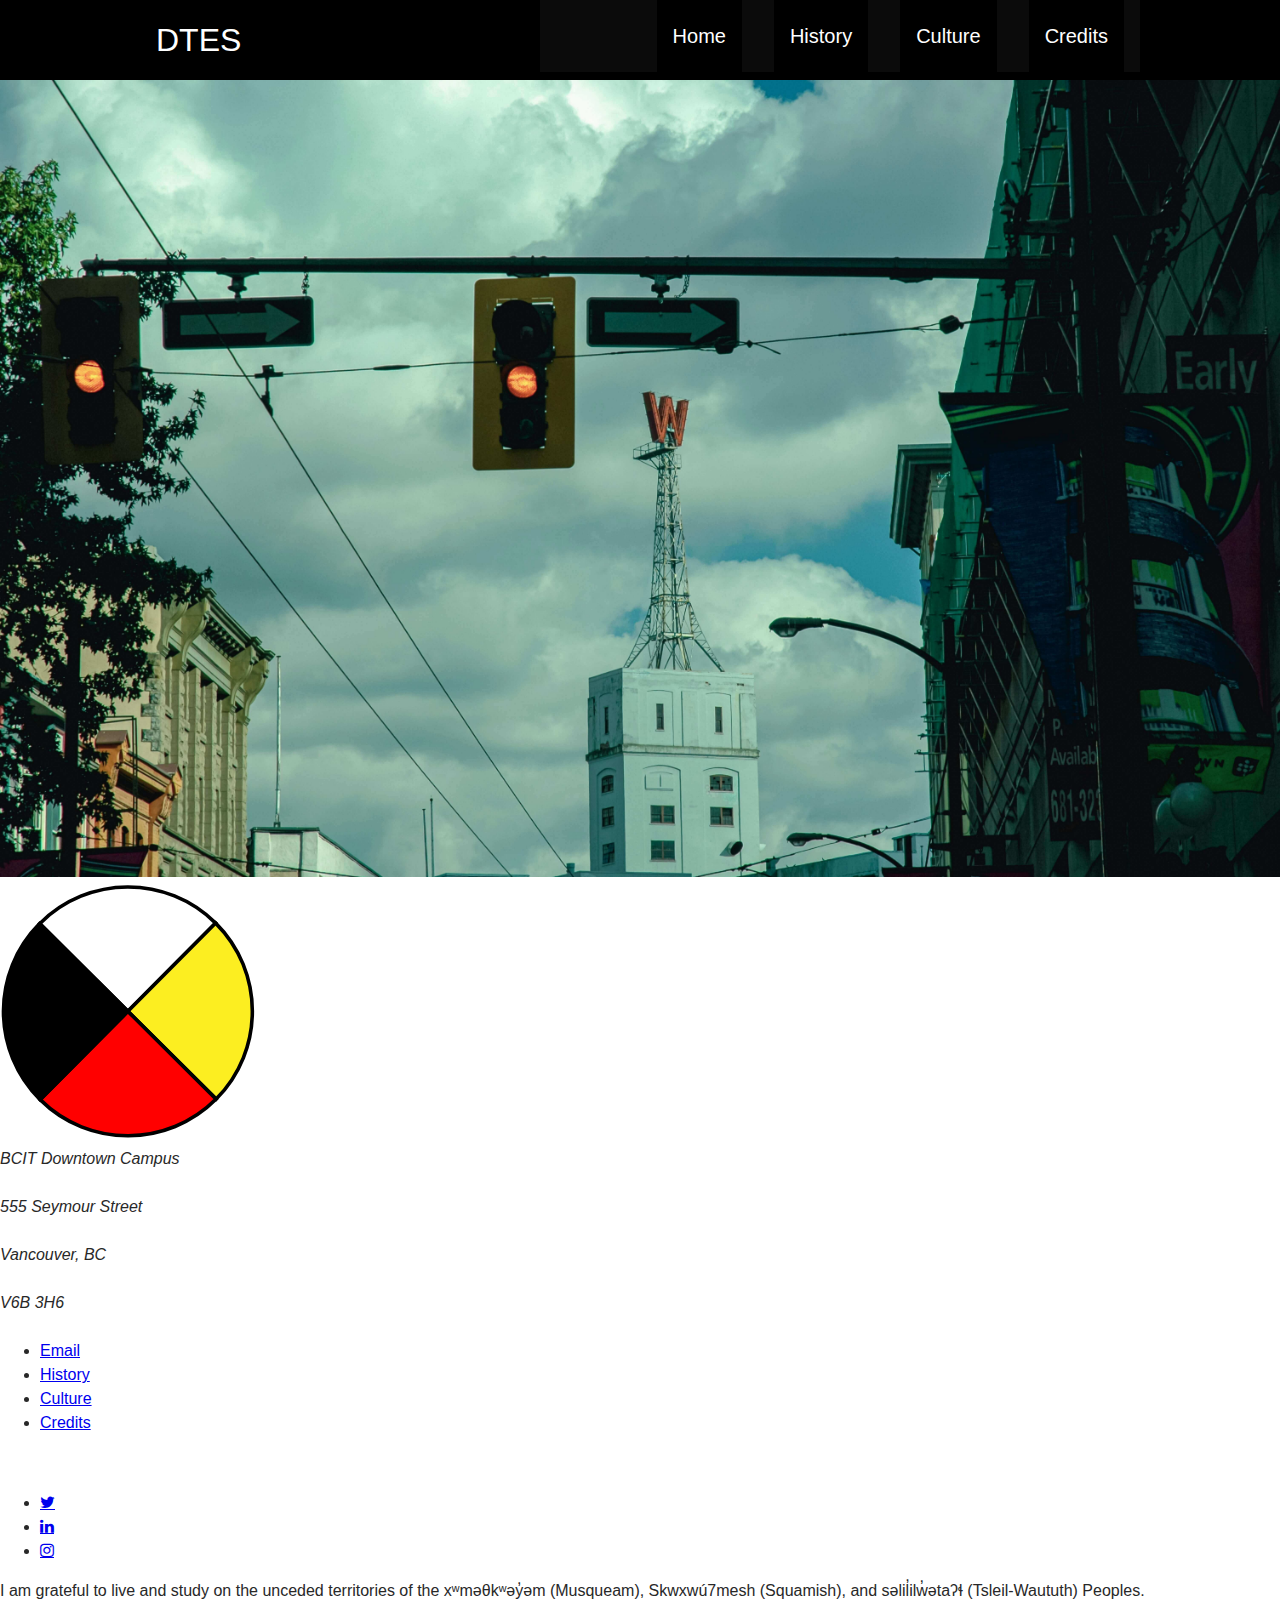
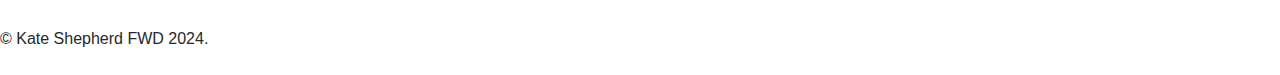
==== credits.html @ 51c50808 "initial commit of country website folder" ====
<!DOCTYPE html>
<!doctype html>
<html lang="en">

<head>
    <meta charset="utf-8">
    <meta name="viewport" content="width=device-width,initial-scale=1">
    <title>Country Website</title>
    <link rel="apple-touch-icon" sizes="180x180" href="favicon/apple-touch-icon.png">
    <link rel="icon" type="image/png" sizes="32x32" href="favicon/favicon-32x32.png">
    <link rel="icon" type="image/png" sizes="16x16" href="favicon/favicon-16x16.png">
    <link rel="manifest" href="favicon/site.webmanifest">
    <link rel="mask-icon" href="favicon/safari-pinned-tab.svg" color="#5bbad5">
    <meta name="msapplication-TileColor" content="#da532c">
    <meta name="theme-color" content="#ffffff">
    <link rel="stylesheet" href="styles/normalize-fwd.css">
    <link rel="stylesheet" href="styles/style.css">
    <link rel="stylesheet" href="https://cdnjs.cloudflare.com/ajax/libs/font-awesome/4.7.0/css/font-awesome.min.css">
    <script src="scripts/scripts.js" defer></script>
    <script src="scripts/menu-toggle.js" defer></script>
</head>

<body>

    <div class="site-wrapper">

        <header class="site-header">

                <a href="index.html" class="site-name">DTES</a>

                <nav class="site-navigation" id="site-navigation">

                    <button class="menu-toggle" aria-controls="header-menu" aria-expanded="false" aria-label="Menu Toggle">
                        <svg xmlns="http://www.w3.org/2000/svg" width="36" height="36" viewBox="0 0 24 24">
                            <title>Menu Icon</title>
                            <path d="M24 6h-24v-4h24v4zm0 4h-24v4h24v-4zm0 8h-24v4h24v-4z">
                            </path>
                        </svg>
                    </button>
    

                    <ul class="nav-menu" id="nav-menu">
                        <li><a href="index.html">Home</a></li>
                        <li><a href="history.html">History</a></li>
                        <li><a href="culture.html">Culture</a></li>
                        <li><a href="credits.html">Credits</a></li>
                    </ul>

                </nav>
           
        </header>
        <main class="site-main">

            <section class="banner-image">

               <img src="./images/rohit-tandon-bv-vGNhWLKc-unsplash.jpg" alt="IImage of Vancovuer skyline">
               
            </section>
       
            <img src="images/medicine-wheel-favicon.svg" class="page-end" alt="Medicine wheel illustration">  
            
    </main>
    
    <footer class="site-footer">
        <address>
            <p>BCIT Downtown Campus</p>
            <p>555 Seymour Street</p>
            <p>Vancouver, BC</p>
            <p>V6B 3H6</p>
        </address>

        <ul class="footer-links">
            <li><a href="mailto:kshepherd14@my.bcit.ca">Email</a></li>
            <li><a href="history.html">History</a></li>
            <li><a href="culture.html">Culture</a></li>
            <li><a href="credits.html">Credits</a></li>
        </ul><br>
        <div>
            <ul>
                <li><a href="#" class="fa fa-twitter"></a></li>
                <li><a href="#" class="fa fa-linkedin"></a></li>
                <li><a href="#" class="fa fa-instagram"></a></li>
            </ul>
        </div>
            <p> I am grateful to live and study on the unceded territories of the xʷməθkʷəy̓əm (Musqueam), Skwxwú7mesh (Squamish), and səlil̓ilw̓ətaʔɬ (Tsleil-Waututh) Peoples.</p>

        <p>&copy; Kate Shepherd FWD 2024.</p>
        
    </footer>
</body>

</html>
---- styles/style.css ----
/*--------------------------------------------------------------
>>> TABLE OF CONTENTS:
----------------------------------------------------------------
# Generic (CALLED IN NORMALIZE.CSS)
    - Normalize
    - Box sizing
    - Media width
    - Screen Reader Text
# Base
    - Typography
    - Elements
    - Links
# Components
    - Header
    - Main
# Dark Mode
--------------------------------------------------------------*/

/*--------------------------------------------------------------
# Base
--------------------------------------------------------------*/

/* Typography
--------------------------------------------- */
html {
    scroll-behavior: smooth;    
}
/* 
@media (prefers-reduced-motion) {
    html {
        scroll-behavior: auto;
    }  ACCESSIBILTY
 } */


body {
    font-family: Arial, "Helvetica Neue", Helvetica, sans-serif;
    font-size: 1rem;
    font-weight: 400;
    line-height: 1.5;
    color: #282828;
}

h1, h2, h3, h4, h5, h6 {
    font-family:'amaranth';
    margin: .5em 0;
}

h1 {
    font-size: 2.5rem;
}

h2 {
    font-size: 1.75rem;
}

p {
    margin: 0 0 1.5em;
}

/* Elements
--------------------------------------------- */


/* Links
--------------------------------------------- */
.resources a {
    text-decoration: none;
}
/*--------------------------------------------------------------
# Components
--------------------------------------------------------------*/


/* Header
--------------------------------------------- */
header {
	text-align: center;
}

nav ul {
	padding: 3rem;
}

nav li {
	display: block;
	margin: 0 1rem;
    background-color: #000000;
    
}

nav a {
	text-decoration: none;
    color: white;
}

.site-header {
    background-color: #000000;
}

a.site-name {
    font-family: Arial, Helvetica, sans-serif;
    font-size: 2rem;
    color: #ffffff;
    text-decoration: none;
    display: inline-block;
    padding: 1rem;
}

.site-navigation {
    position: relative;
}

.site-navigation ul {
    list-style: none;
    padding: 0;
    margin: 0;
    text-align: center;
    background-color: #0b0b0b;
    display: none;
    position: absolute;
    top: 0;
    left: 0;
    right: 0;
    z-index: 1;
}

/* menu toggle not working */
.site-navigation.toggled ul {
    display: block;
}

.site-navigation a {
    display: block;
    padding: 1rem;
    font-family: Arial, Helvetica, sans-serif;
    font-size: 1.25rem;
    text-decoration: none;
    color: #ffffff;
}

.menu-toggle {
    display: block;
    background-color: transparent;
    border: 0;
    padding: 1rem;
    position: absolute;
    top: -4.5rem;
    right: 1rem;
    z-index: 2;
}

.menu-toggle svg path {
    fill: white;
}

@media screen and (min-width: 68em) {

    .menu-toggle {
        display: none;
    }

    .site-header {
        display: grid;
        grid-template-columns: 1fr minmax(auto, 25rem) minmax(auto, 37.5rem) 1fr;
    }

.site-logo {
    grid-column: 1/2;
    text-align: left;
}


    .site-name {
        grid-column: 2 / 3;
        text-align: left;
    }

    .site-navigation ul,
    .site-navigation.toggled ul {
        display: flex;
        justify-content: flex-end;
        position: relative;
    }

    .site-navigation a {
        line-height: 4.5rem;
        padding: 0 1rem;
    }
}


/* Main
--------------------------------------------- */

.banner {
    position: relative;
}

/* do i need to resize image? */
.banner img {
    display: block;
    width: 100%;
    height: 100vh;
    object-fit: cover;
    object-position: top center;
}

img.page-end {
    width: 20%;
    height: auto;
    /* margin: 0 auto; */
}
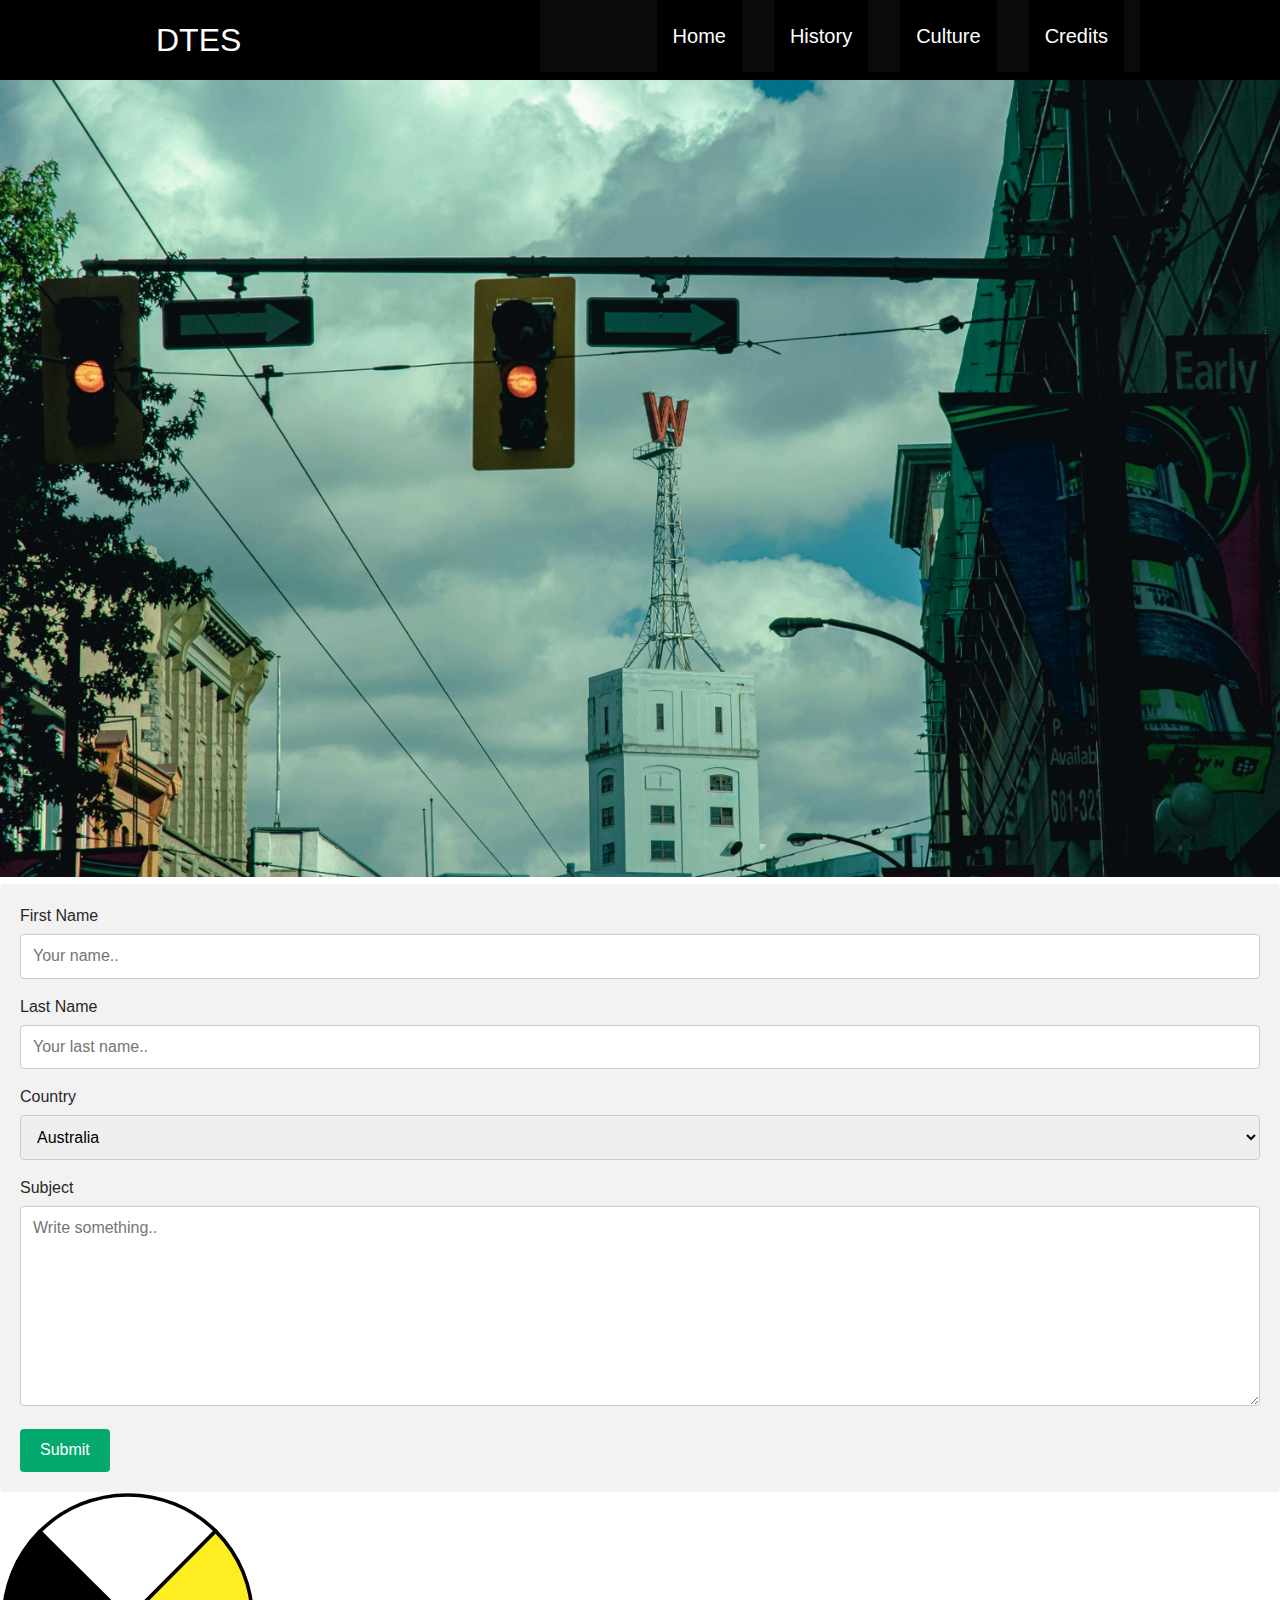
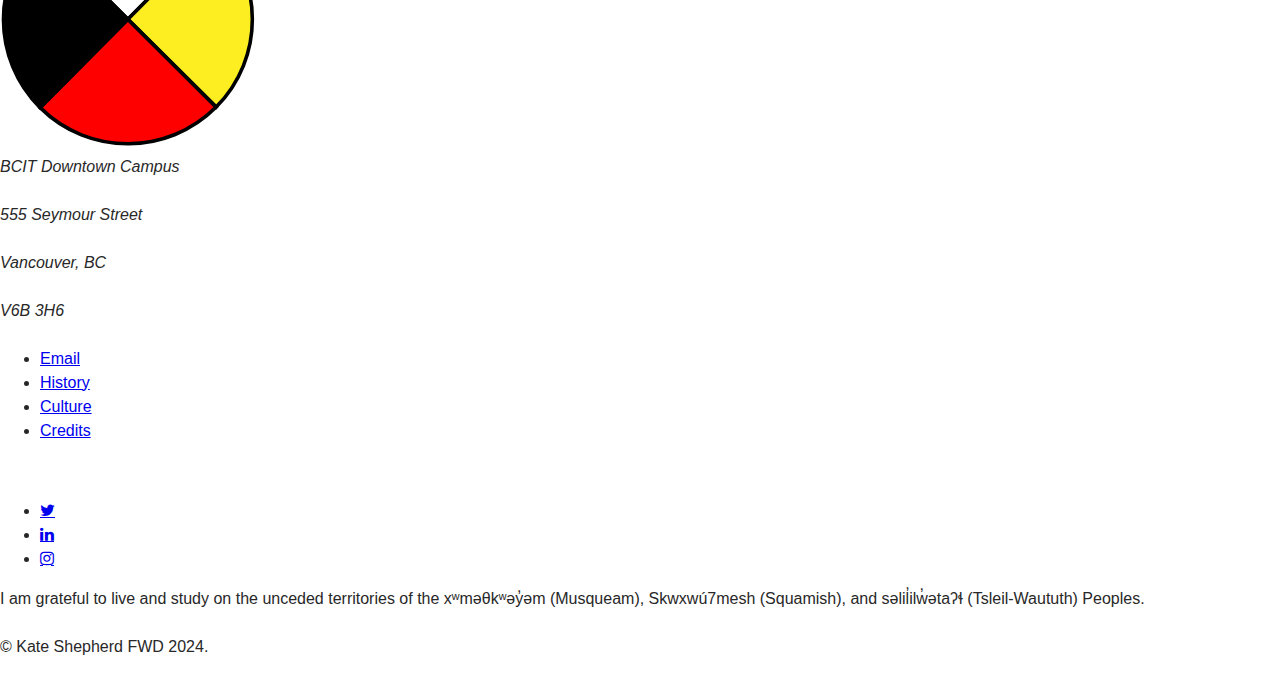
==== commit df25c5cc: "added contact form to file" ====
--- a/credits.html
+++ b/credits.html
@@ -56,6 +56,30 @@
                <img src="./images/rohit-tandon-bv-vGNhWLKc-unsplash.jpg" alt="IImage of Vancovuer skyline">
                
             </section>
+
+            <div class="container">
+                <form action="action_page.php">
+              
+                  <label for="fname">First Name</label>
+                  <input type="text" id="fname" name="firstname" placeholder="Your name..">
+              
+                  <label for="lname">Last Name</label>
+                  <input type="text" id="lname" name="lastname" placeholder="Your last name..">
+              
+                  <label for="country">Country</label>
+                  <select id="country" name="country">
+                    <option value="australia">Australia</option>
+                    <option value="canada">Canada</option>
+                    <option value="usa">USA</option>
+                  </select>
+              
+                  <label for="subject">Subject</label>
+                  <textarea id="subject" name="subject" placeholder="Write something.." style="height:200px"></textarea>
+              
+                  <input type="submit" value="Submit">
+              
+                </form>
+              </div>
        
             <img src="images/medicine-wheel-favicon.svg" class="page-end" alt="Medicine wheel illustration">  
             
--- a/styles/style.css
+++ b/styles/style.css
@@ -210,4 +210,43 @@
     width: 20%;
     height: auto;
     /* margin: 0 auto; */
-}+}
+
+
+
+
+
+/* CREDITS */
+/* Style inputs with type="text", select elements and textareas */
+input[type=text], select, textarea {
+    width: 100%; /* Full width */
+    padding: 12px; /* Some padding */ 
+    border: 1px solid #ccc; /* Gray border */
+    border-radius: 4px; /* Rounded borders */
+    box-sizing: border-box; /* Make sure that padding and width stays in place */
+    margin-top: 6px; /* Add a top margin */
+    margin-bottom: 16px; /* Bottom margin */
+    resize: vertical /* Allow the user to vertically resize the textarea (not horizontally) */
+  }
+  
+  /* Style the submit button with a specific background color etc */
+  input[type=submit] {
+    background-color: #04AA6D;
+    color: white;
+    padding: 12px 20px;
+    border: none;
+    border-radius: 4px;
+    cursor: pointer;
+  }
+  
+  /* When moving the mouse over the submit button, add a darker green color */
+  input[type=submit]:hover {
+    background-color: #45a049;
+  }
+  
+  /* Add a background color and some padding around the form */
+  .container {
+    border-radius: 5px;
+    background-color: #f2f2f2;
+    padding: 20px;
+  }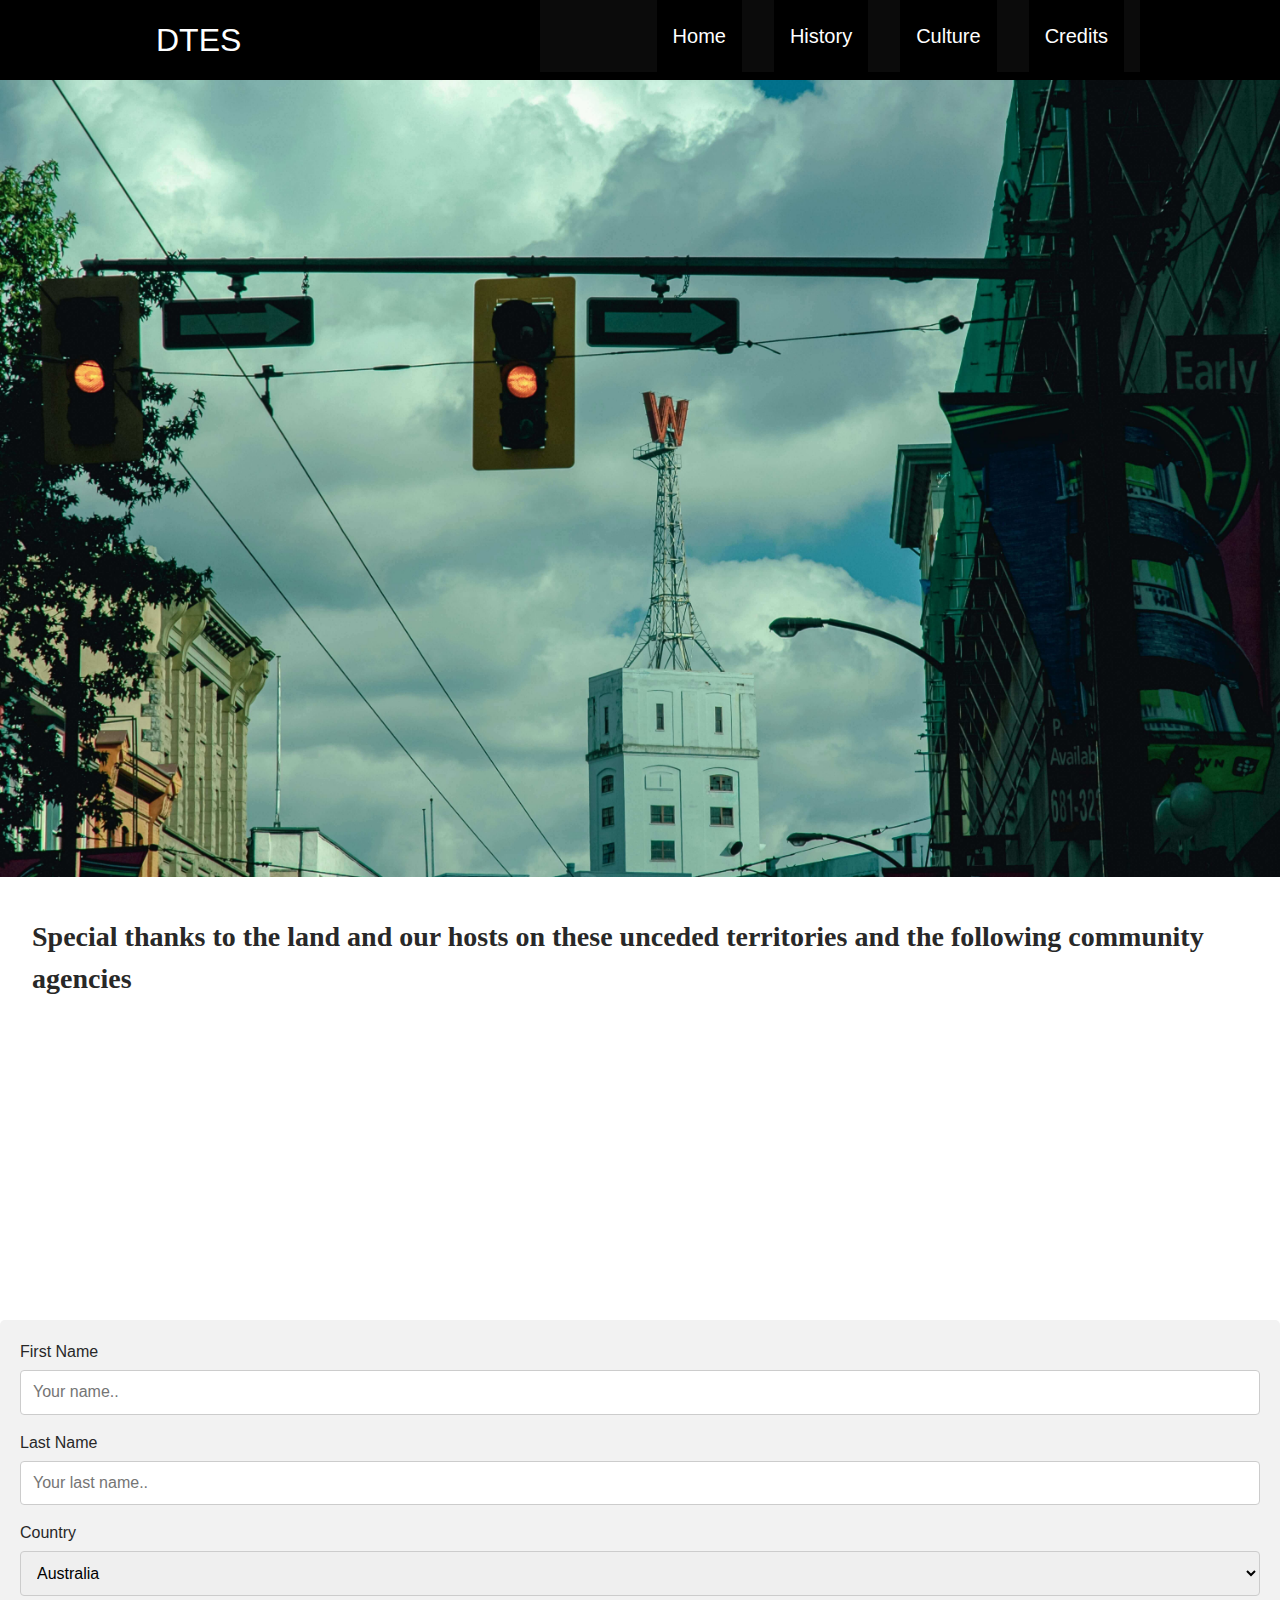
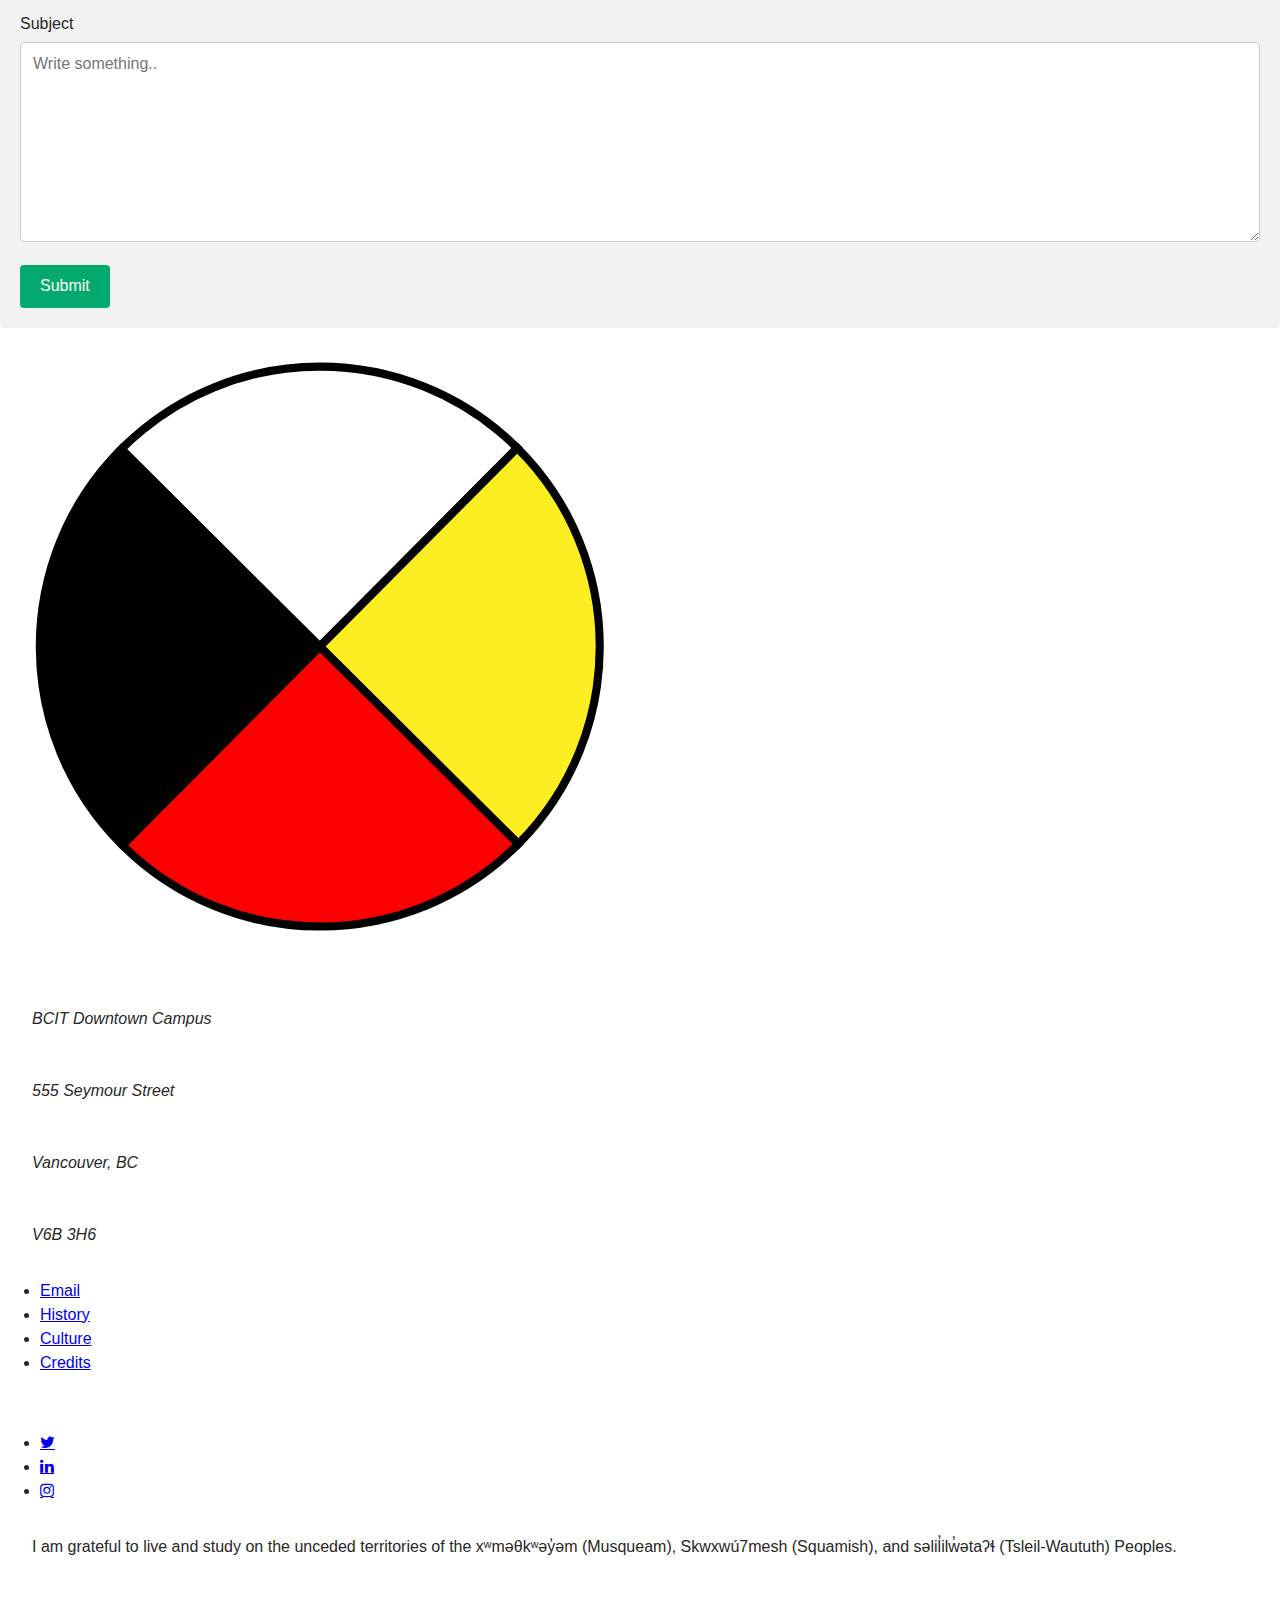
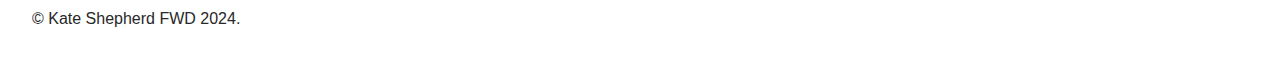
==== commit 852092c6: "added more style inputs to table" ====
--- a/credits.html
+++ b/credits.html
@@ -57,6 +57,16 @@
                
             </section>
 
+            <section>
+                <h2>Special thanks to the land and our hosts on these unceded territories and the following community agencies</h2>
+                <p></p>
+                <p></p>
+                <p></p>
+                <p></p>
+                <p></p>
+                <p></p>
+            </section>
+
             <div class="container">
                 <form action="action_page.php">
               
--- a/styles/style.css
+++ b/styles/style.css
@@ -25,11 +25,11 @@
 html {
     scroll-behavior: smooth;    
 }
-/* 
-@media (prefers-reduced-motion) {
+
+/* @media (prefers-reduced-motion) {
     html {
         scroll-behavior: auto;
-    }  ACCESSIBILTY
+    } 
  } */
 
 
@@ -43,7 +43,8 @@
 
 h1, h2, h3, h4, h5, h6 {
     font-family:'amaranth';
-    margin: .5em 0;
+    margin: 1rem;
+    padding: 1rem;
 }
 
 h1 {
@@ -55,7 +56,8 @@
 }
 
 p {
-    margin: 0 0 1.5em;
+    margin: 1rem;
+    padding: 1rem;
 }
 
 /* Elements
@@ -207,16 +209,46 @@
 }
 
 img.page-end {
-    width: 20%;
+    width: 50%;
     height: auto;
-    /* margin: 0 auto; */
-}
-
-
-
-
+    margin: 0 auto;
+    padding: 2rem;
+}
+
+table {
+    margin: 0 auto;
+    padding: 1rem;
+    font-family: arial, sans-serif;
+    border-collapse: collapse;
+    width: 80%;
+}
+
+th {
+    padding: 1rem;
+    border: #282828 solid 1px;
+}
+
+tr :first-child {
+    font-weight: bold;
+}
+
+tr {
+    text-align: left;
+}
+
+td, tr {
+    border: #282828 solid 1px;
+    padding: .5rem;
+}
+
+cite {
+    margin: 1rem;
+    padding: 2rem;
+    text-align: left;
+}
 
 /* CREDITS */
+
 /* Style inputs with type="text", select elements and textareas */
 input[type=text], select, textarea {
     width: 100%; /* Full width */
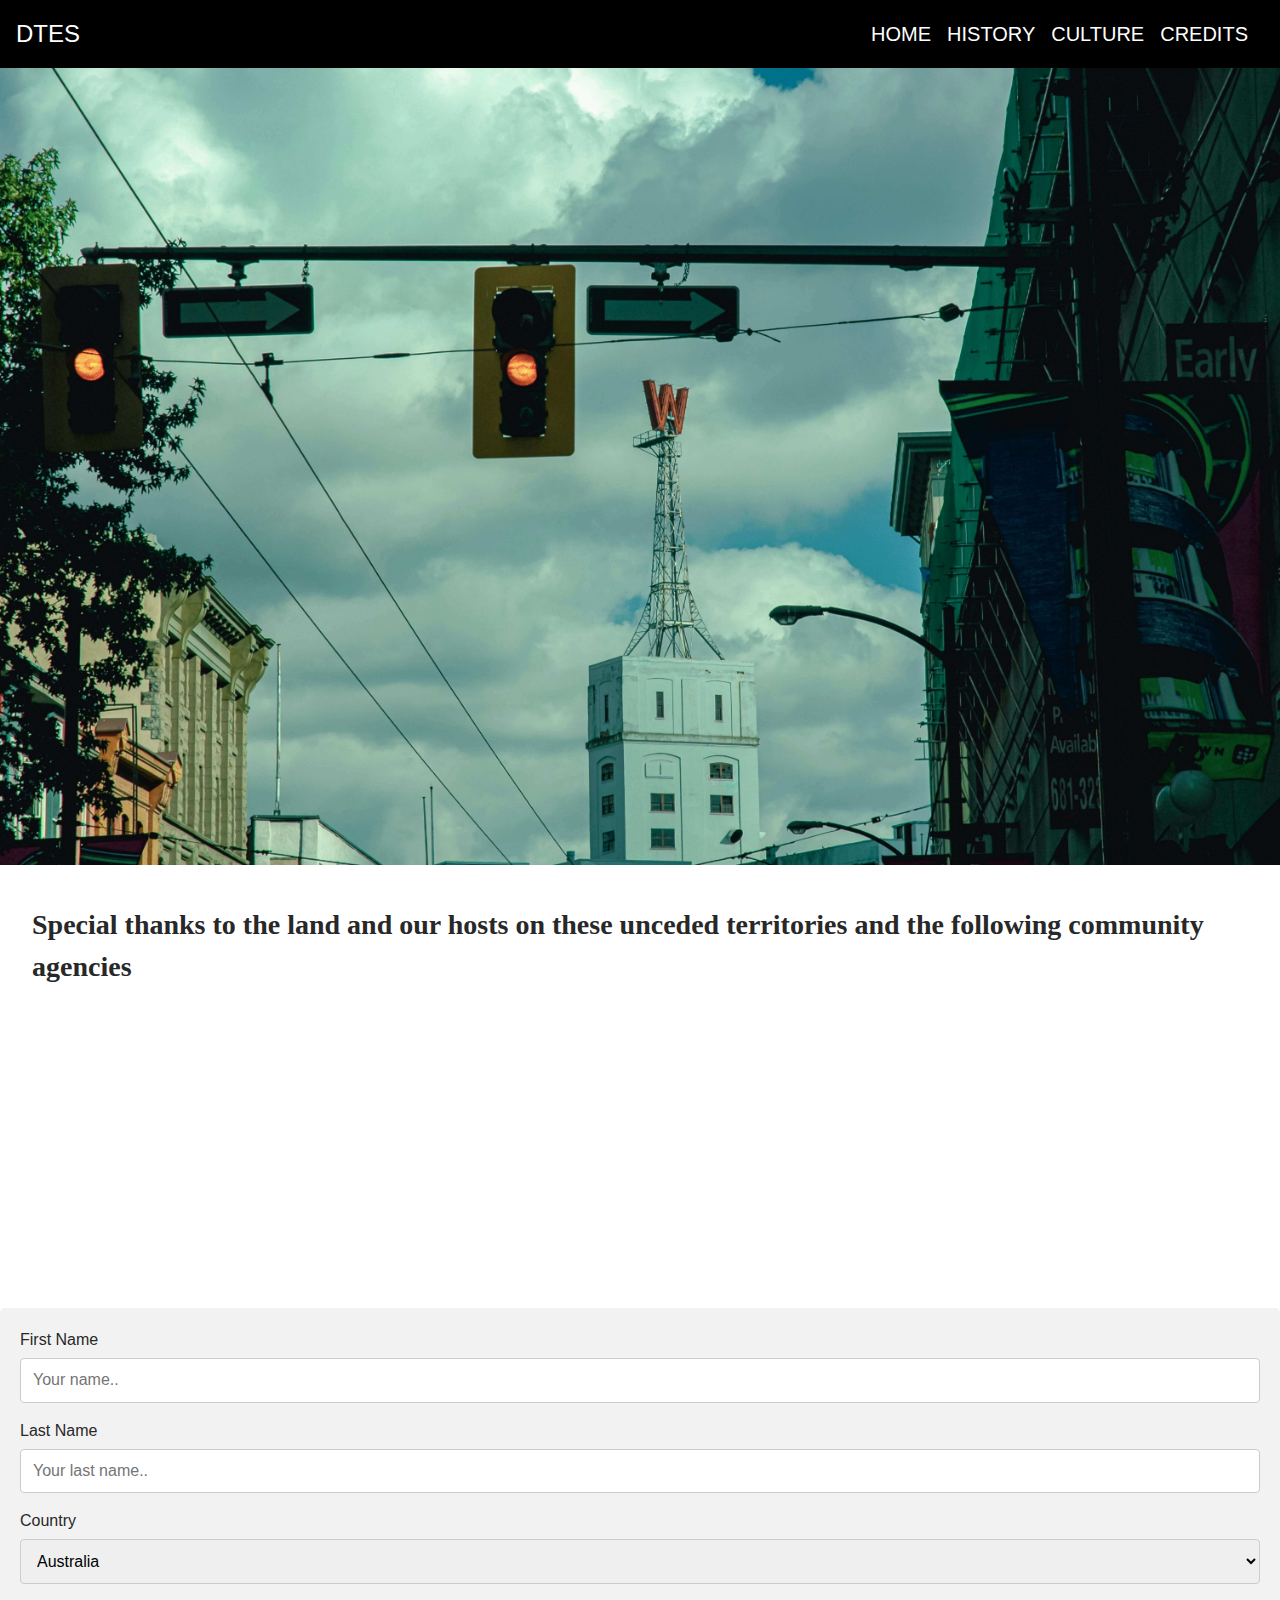
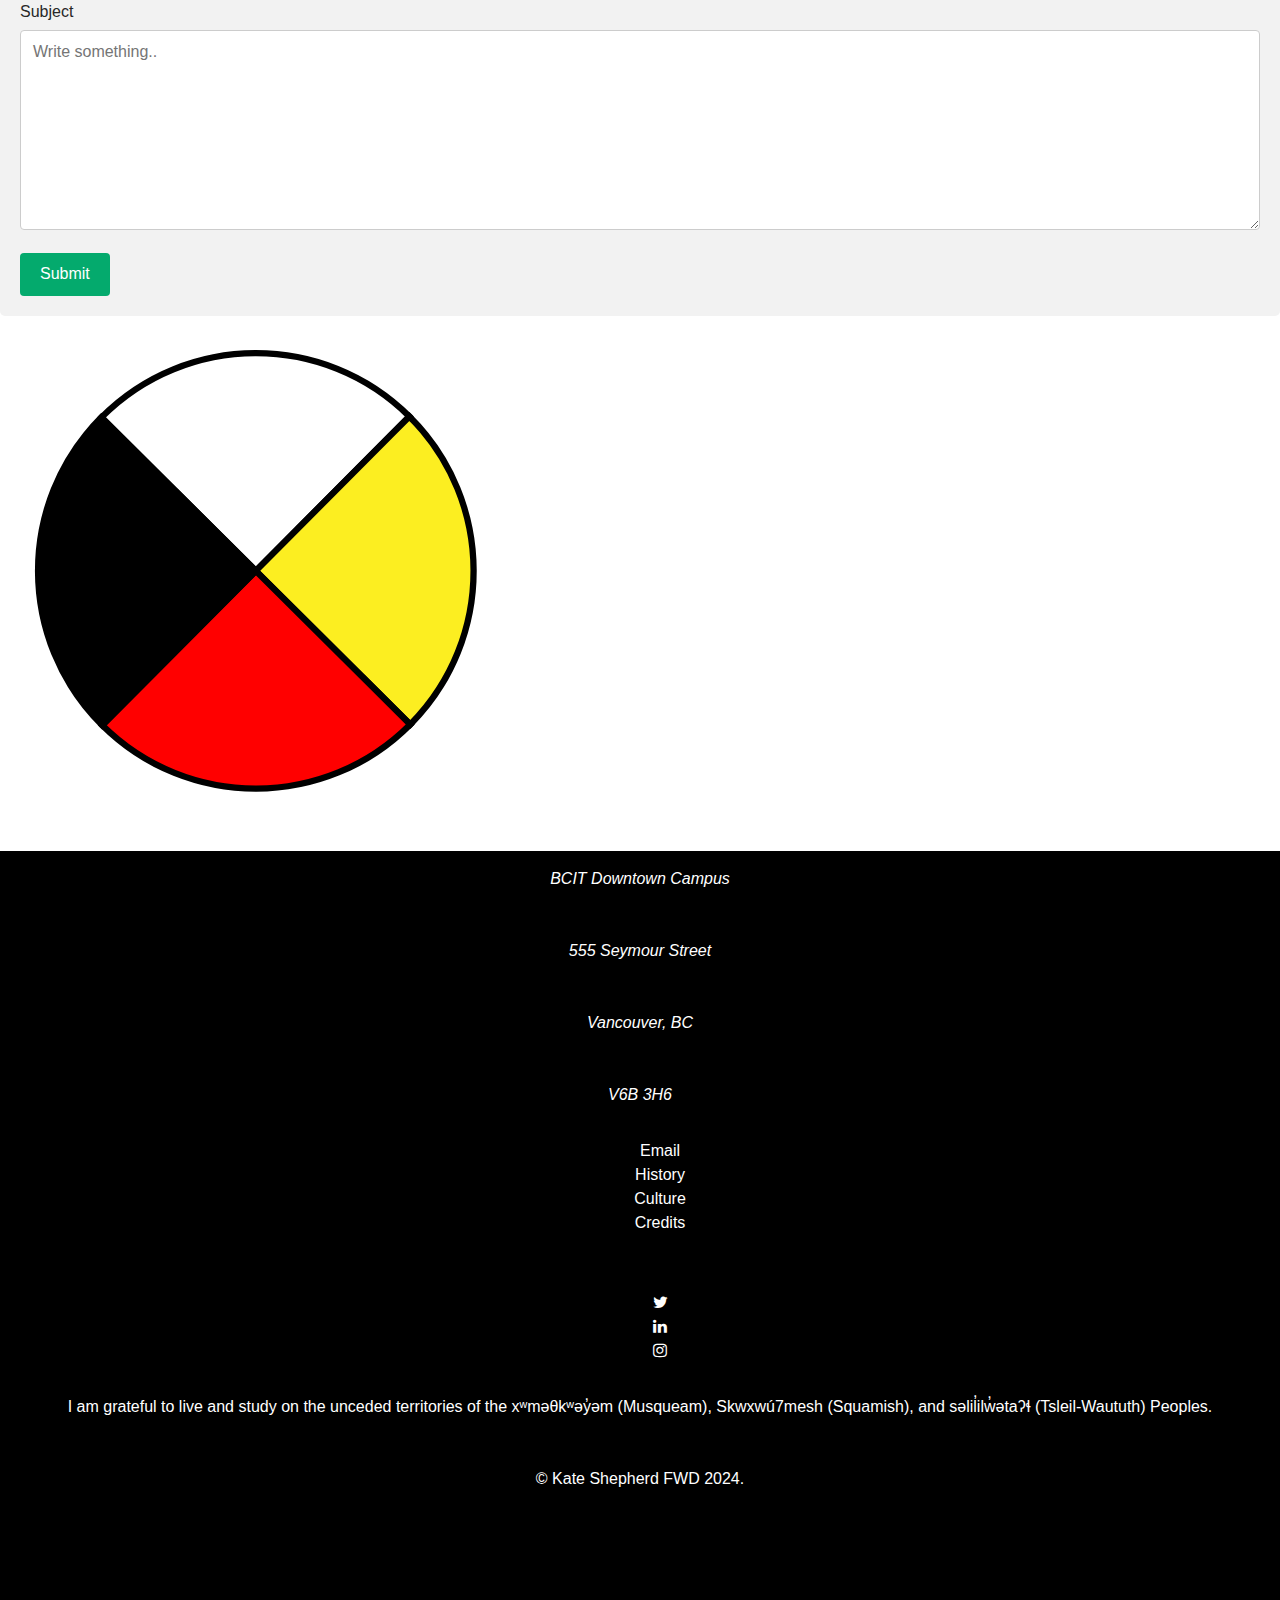
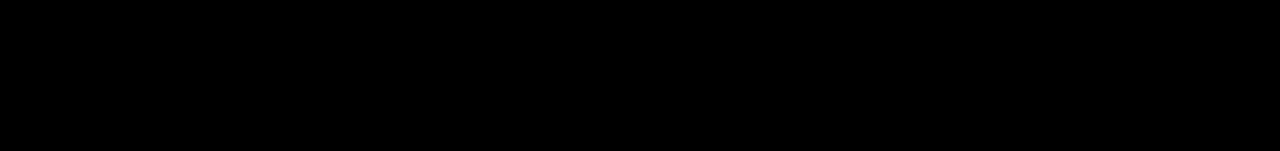
==== commit 4fc8d3be: "made changes to footer styles" ====
--- a/credits.html
+++ b/credits.html
@@ -110,7 +110,7 @@
             <li><a href="credits.html">Credits</a></li>
         </ul><br>
         <div>
-            <ul>
+            <ul class="socials">
                 <li><a href="#" class="fa fa-twitter"></a></li>
                 <li><a href="#" class="fa fa-linkedin"></a></li>
                 <li><a href="#" class="fa fa-instagram"></a></li>
@@ -119,7 +119,7 @@
             <p> I am grateful to live and study on the unceded territories of the xʷməθkʷəy̓əm (Musqueam), Skwxwú7mesh (Squamish), and səlil̓ilw̓ətaʔɬ (Tsleil-Waututh) Peoples.</p>
 
         <p>&copy; Kate Shepherd FWD 2024.</p>
-        
+
     </footer>
 </body>
 
--- a/styles/style.css
+++ b/styles/style.css
@@ -76,118 +76,70 @@
 
 /* Header
 --------------------------------------------- */
-header {
-	text-align: center;
-}
-
-nav ul {
-	padding: 3rem;
-}
-
-nav li {
-	display: block;
-	margin: 0 1rem;
-    background-color: #000000;
-    
-}
-
-nav a {
-	text-decoration: none;
-    color: white;
-}
-
+
+/* Header Styles */
 .site-header {
     background-color: #000000;
-}
-
-a.site-name {
+    display: flex;
+    justify-content: space-between;
+    align-items: center;
+    padding: 1rem;
+}
+
+/* Navigation Menu */
+.site-navigation {
+    display: flex;
+    align-items: center;
+}
+
+.nav-menu {
+    display: flex;
+    list-style: none;
+    margin: 0;
+    padding: 0;
+}
+
+.nav-menu li {
+    margin-right: 1rem;
+}
+
+.nav-menu a {
+    text-decoration: none;
+    color: #ffffff;
+    font-size: 1.25rem;
+    text-transform: uppercase;
+}
+
+.menu-toggle {
+    display: none;
+    background: none;
+    border: none;
+    cursor: pointer;
+}
+
+.menu-toggle svg {
+    fill: #ffffff;
+}
+
+.site-name {
+    color: #ffffff;
     font-family: Arial, Helvetica, sans-serif;
-    font-size: 2rem;
-    color: #ffffff;
-    text-decoration: none;
-    display: inline-block;
-    padding: 1rem;
-}
-
-.site-navigation {
-    position: relative;
-}
-
-.site-navigation ul {
-    list-style: none;
-    padding: 0;
-    margin: 0;
-    text-align: center;
-    background-color: #0b0b0b;
-    display: none;
-    position: absolute;
-    top: 0;
-    left: 0;
-    right: 0;
-    z-index: 1;
-}
-
-/* menu toggle not working */
-.site-navigation.toggled ul {
-    display: block;
-}
-
-.site-navigation a {
-    display: block;
-    padding: 1rem;
-    font-family: Arial, Helvetica, sans-serif;
-    font-size: 1.25rem;
-    text-decoration: none;
-    color: #ffffff;
-}
-
-.menu-toggle {
-    display: block;
-    background-color: transparent;
-    border: 0;
-    padding: 1rem;
-    position: absolute;
-    top: -4.5rem;
-    right: 1rem;
-    z-index: 2;
-}
-
-.menu-toggle svg path {
-    fill: white;
-}
-
-@media screen and (min-width: 68em) {
+    font-size: 1.5rem;
+    text-decoration: none;
+}
+/* Media Queries for smaller screens */
+@media (max-width: 50em) {
+    .nav-menu {
+        display: none;
+        flex-direction: column;
+    }
 
     .menu-toggle {
-        display: none;
+        display: block;
     }
 
-    .site-header {
-        display: grid;
-        grid-template-columns: 1fr minmax(auto, 25rem) minmax(auto, 37.5rem) 1fr;
-    }
-
-.site-logo {
-    grid-column: 1/2;
-    text-align: left;
-}
-
-
-    .site-name {
-        grid-column: 2 / 3;
-        text-align: left;
-    }
-
-    .site-navigation ul,
-    .site-navigation.toggled ul {
+    .nav-menu.toggled {
         display: flex;
-        justify-content: flex-end;
-        position: relative;
-    }
-
-    .site-navigation a {
-        line-height: 4.5rem;
-        padding: 0 1rem;
     }
 }
 
@@ -208,8 +160,9 @@
     object-position: top center;
 }
 
+
 img.page-end {
-    width: 50%;
+    width: 40%;
     height: auto;
     margin: 0 auto;
     padding: 2rem;
@@ -281,4 +234,32 @@
     border-radius: 5px;
     background-color: #f2f2f2;
     padding: 20px;
-  }+  }
+
+
+
+/* FOOTER */
+
+  footer {
+    height: 100vh;
+    background-color: #000000;
+    color: #ffffff;
+    display: block;
+    text-align: center;
+  }
+
+  .footer-links, .socials {
+    list-style-type: none;
+   
+  }
+
+  footer a {
+    color: #ffffff;
+    text-decoration: none;
+    margin: 0 auto;
+  }
+
+ footer a:hover {
+    color: #d4d2d2;
+ }
+  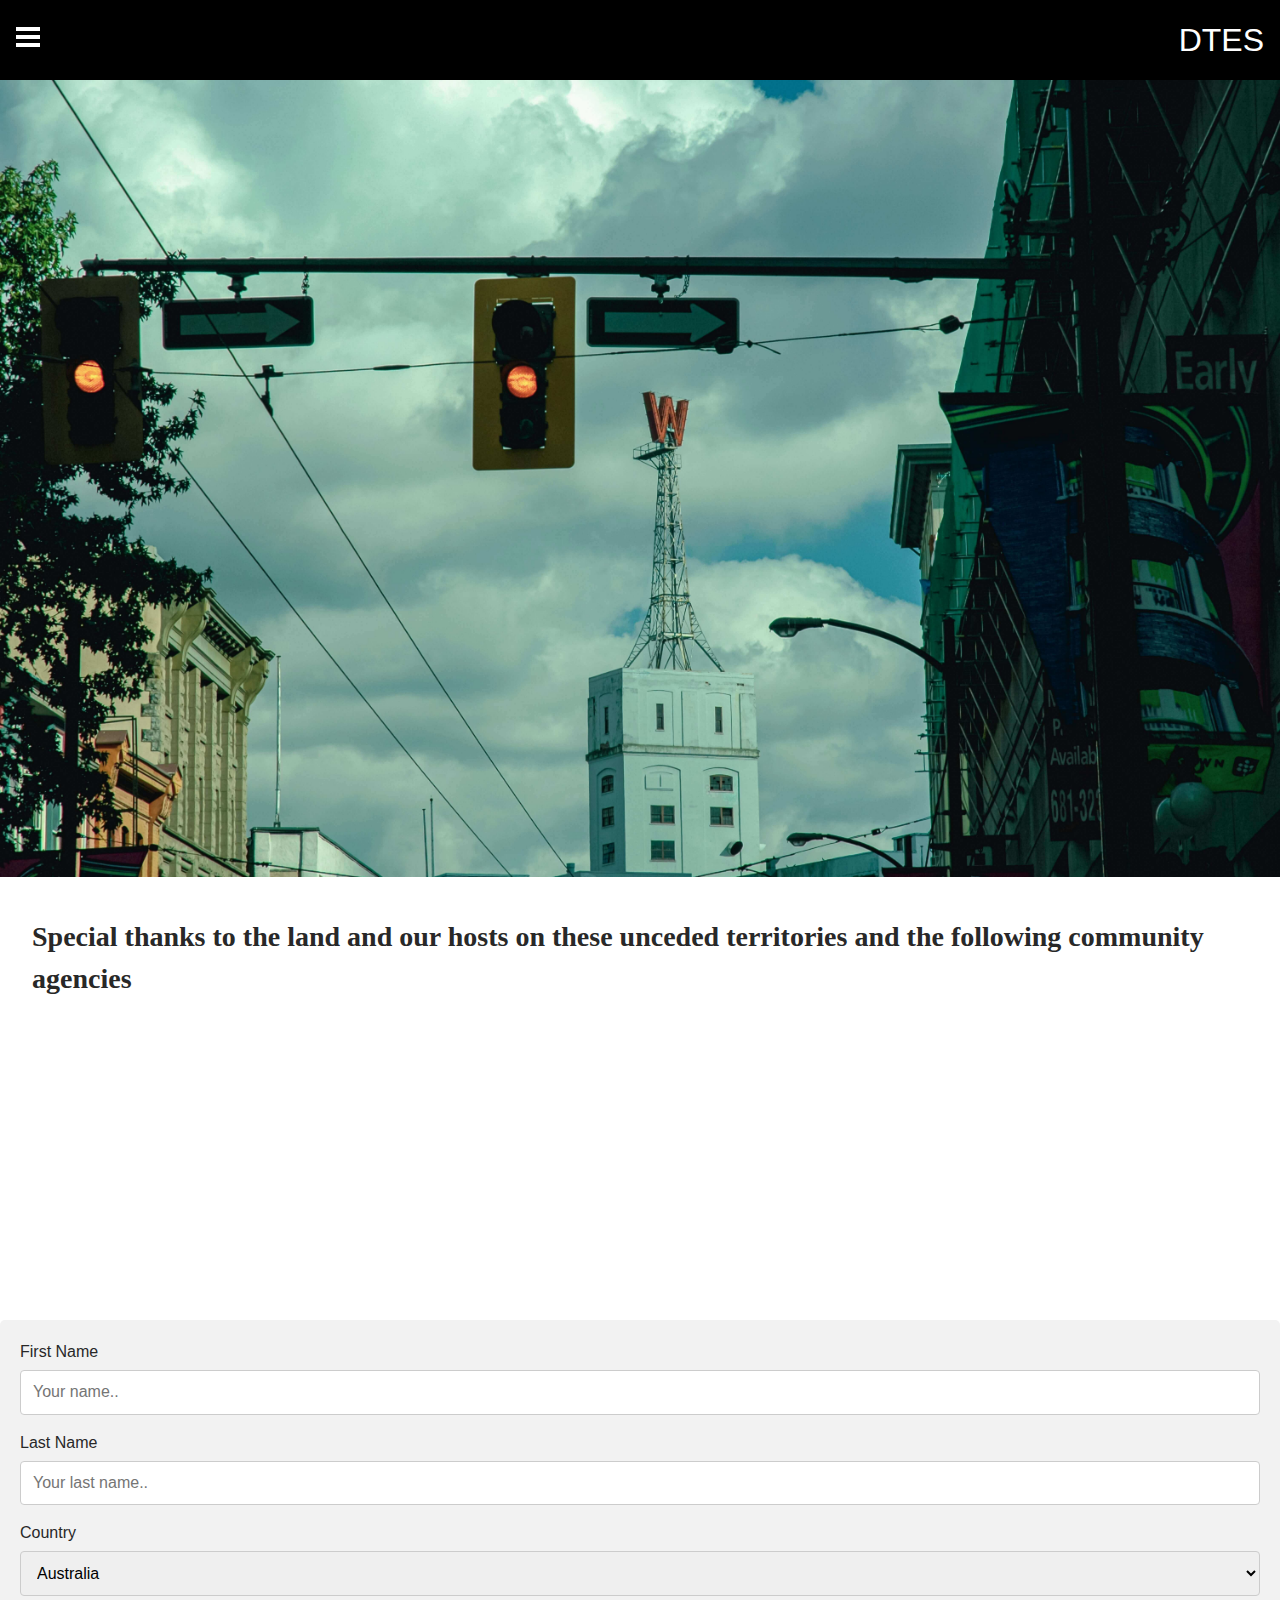
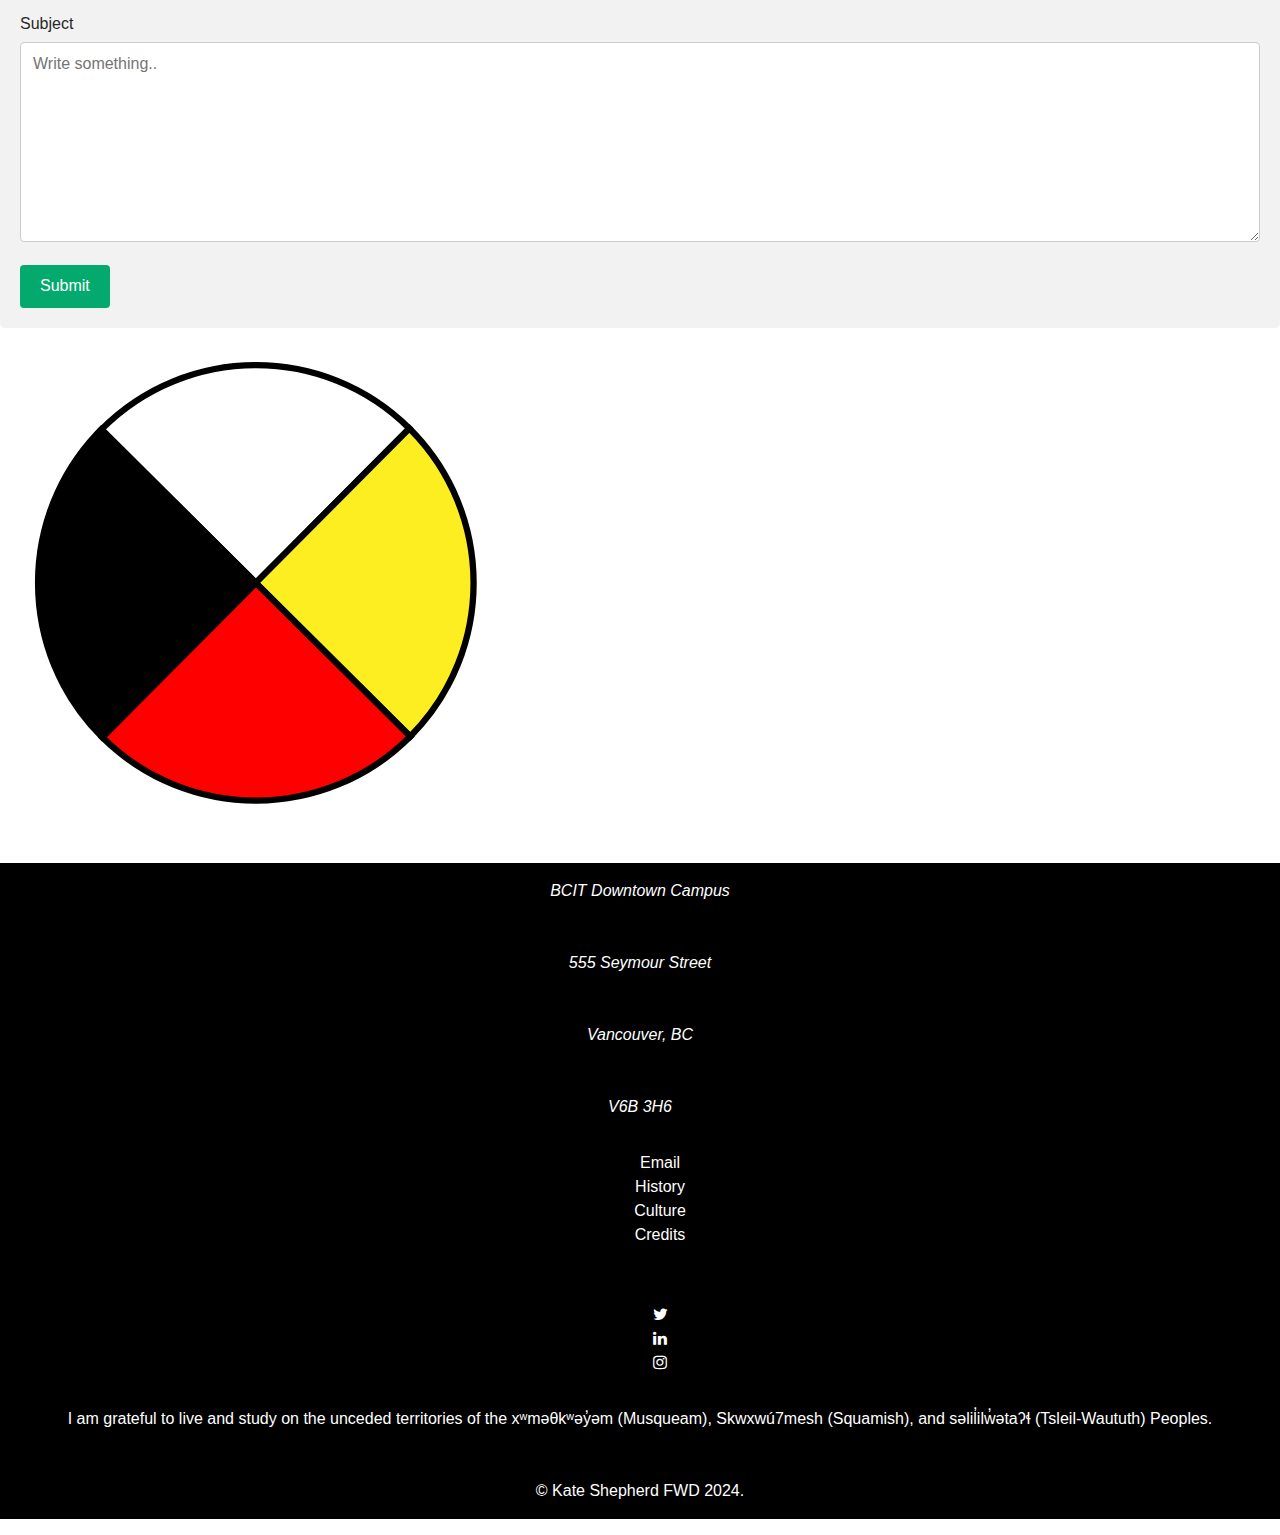
==== commit dc2add0a: "added new image to history page" ====
--- a/credits.html
+++ b/credits.html
@@ -24,30 +24,23 @@
 
     <div class="site-wrapper">
 
+      
         <header class="site-header">
 
-                <a href="index.html" class="site-name">DTES</a>
+            <span onclick="openNav()"><svg xmlns="http://www.w3.org/2000/svg" width="24" height="24" viewBox="0 0 24 24"><path d="M24 6h-24v-4h24v4zm0 4h-24v4h24v-4zm0 8h-24v4h24v-4z"/></svg></span>
 
-                <nav class="site-navigation" id="site-navigation">
-
-                    <button class="menu-toggle" aria-controls="header-menu" aria-expanded="false" aria-label="Menu Toggle">
-                        <svg xmlns="http://www.w3.org/2000/svg" width="36" height="36" viewBox="0 0 24 24">
-                            <title>Menu Icon</title>
-                            <path d="M24 6h-24v-4h24v4zm0 4h-24v4h24v-4zm0 8h-24v4h24v-4z">
-                            </path>
-                        </svg>
-                    </button>
-    
-
+                <nav class="site-navigation">
+                    <nav id="mySidenav" class="sidenav">
+                        <a href="javascript:void(0)" class="closebtn" onclick="closeNav()">&times;</a>
                     <ul class="nav-menu" id="nav-menu">
                         <li><a href="index.html">Home</a></li>
                         <li><a href="history.html">History</a></li>
                         <li><a href="culture.html">Culture</a></li>
                         <li><a href="credits.html">Credits</a></li>
                     </ul>
-
                 </nav>
-           
+                
+               <a href="index.html" class="site-name">DTES</a> 
         </header>
         <main class="site-main">
 
--- a/styles/style.css
+++ b/styles/style.css
@@ -20,17 +20,18 @@
 # Base
 --------------------------------------------------------------*/
 
-/* Typography
+/*
 --------------------------------------------- */
 html {
+    box-sizing: border-box;
     scroll-behavior: smooth;    
 }
 
-/* @media (prefers-reduced-motion) {
-    html {
-        scroll-behavior: auto;
-    } 
- } */
+*,
+*:before,
+*:after {
+    box-sizing: inherit;
+}
 
 
 body {
@@ -39,6 +40,9 @@
     font-weight: 400;
     line-height: 1.5;
     color: #282828;
+    display: flex;
+    flex-direction: column;
+    min-height: 100vh;
 }
 
 h1, h2, h3, h4, h5, h6 {
@@ -60,19 +64,17 @@
     padding: 1rem;
 }
 
-/* Elements
---------------------------------------------- */
-
 
 /* Links
 --------------------------------------------- */
 .resources a {
     text-decoration: none;
 }
+
+
 /*--------------------------------------------------------------
 # Components
 --------------------------------------------------------------*/
-
 
 /* Header
 --------------------------------------------- */
@@ -84,65 +86,60 @@
     justify-content: space-between;
     align-items: center;
     padding: 1rem;
-}
-
-/* Navigation Menu */
-.site-navigation {
-    display: flex;
-    align-items: center;
-}
-
-.nav-menu {
-    display: flex;
-    list-style: none;
-    margin: 0;
-    padding: 0;
-}
-
-.nav-menu li {
-    margin-right: 1rem;
-}
-
-.nav-menu a {
-    text-decoration: none;
-    color: #ffffff;
+    position: relative;
+}
+
+.sidenav {
+    height: 100%; /* 100% Full-height */
+    width: 0; /* 0 width - change this with JavaScript */
+    position: fixed; /* Stay in place */
+    z-index: 1; /* Stay on top */
+    top: 0; /* Stay at the top */
+    left: 0;
+    background-color: #000000; /* Black*/
+    overflow-x: hidden; /* Disable horizontal scroll */
+    padding-top: 3.75rem; /* Place ontent 60px from the top */
+    transition: 0.5s; /* 0.5 second transition effect to slide in the sidenav */
+  }
+
+.sidenav a {
+    display: block;
+    padding: .5rem;
+    text-decoration: none;
+    list-style-type: none;
+    color: #f2f2f2;
     font-size: 1.25rem;
     text-transform: uppercase;
-}
-
-.menu-toggle {
-    display: none;
-    background: none;
-    border: none;
-    cursor: pointer;
-}
-
-.menu-toggle svg {
+    transition: 0.3s;
+}
+.sidenav a:hover {
+    color: #ff0000;
+}
+
+svg {
     fill: #ffffff;
 }
-
+.sidenav .closebtn {
+    position: absolute;
+    color: #ffffff;
+    top: 0;
+    left: 1.5625rem;
+    font-size: 2.25rem;
+    margin-right: 3.125rem;
+  }
+  
 .site-name {
     color: #ffffff;
     font-family: Arial, Helvetica, sans-serif;
-    font-size: 1.5rem;
-    text-decoration: none;
-}
+    font-size: 2rem;
+    text-decoration: none;
+}
+
 /* Media Queries for smaller screens */
-@media (max-width: 50em) {
-    .nav-menu {
-        display: none;
-        flex-direction: column;
-    }
-
-    .menu-toggle {
-        display: block;
-    }
-
-    .nav-menu.toggled {
-        display: flex;
-    }
-}
-
+@media screen and (max-width: 25rem) {
+    .sidenav {padding-top: 3rem;}
+    .sidenav a {font-size: 1.125rem;}
+  }
 
 /* Main
 --------------------------------------------- */
@@ -195,8 +192,8 @@
 }
 
 cite {
-    margin: 1rem;
-    padding: 2rem;
+    margin: 2rem 2rem;
+    padding: 1rem;
     text-align: left;
 }
 
@@ -241,7 +238,6 @@
 /* FOOTER */
 
   footer {
-    height: 100vh;
     background-color: #000000;
     color: #ffffff;
     display: block;
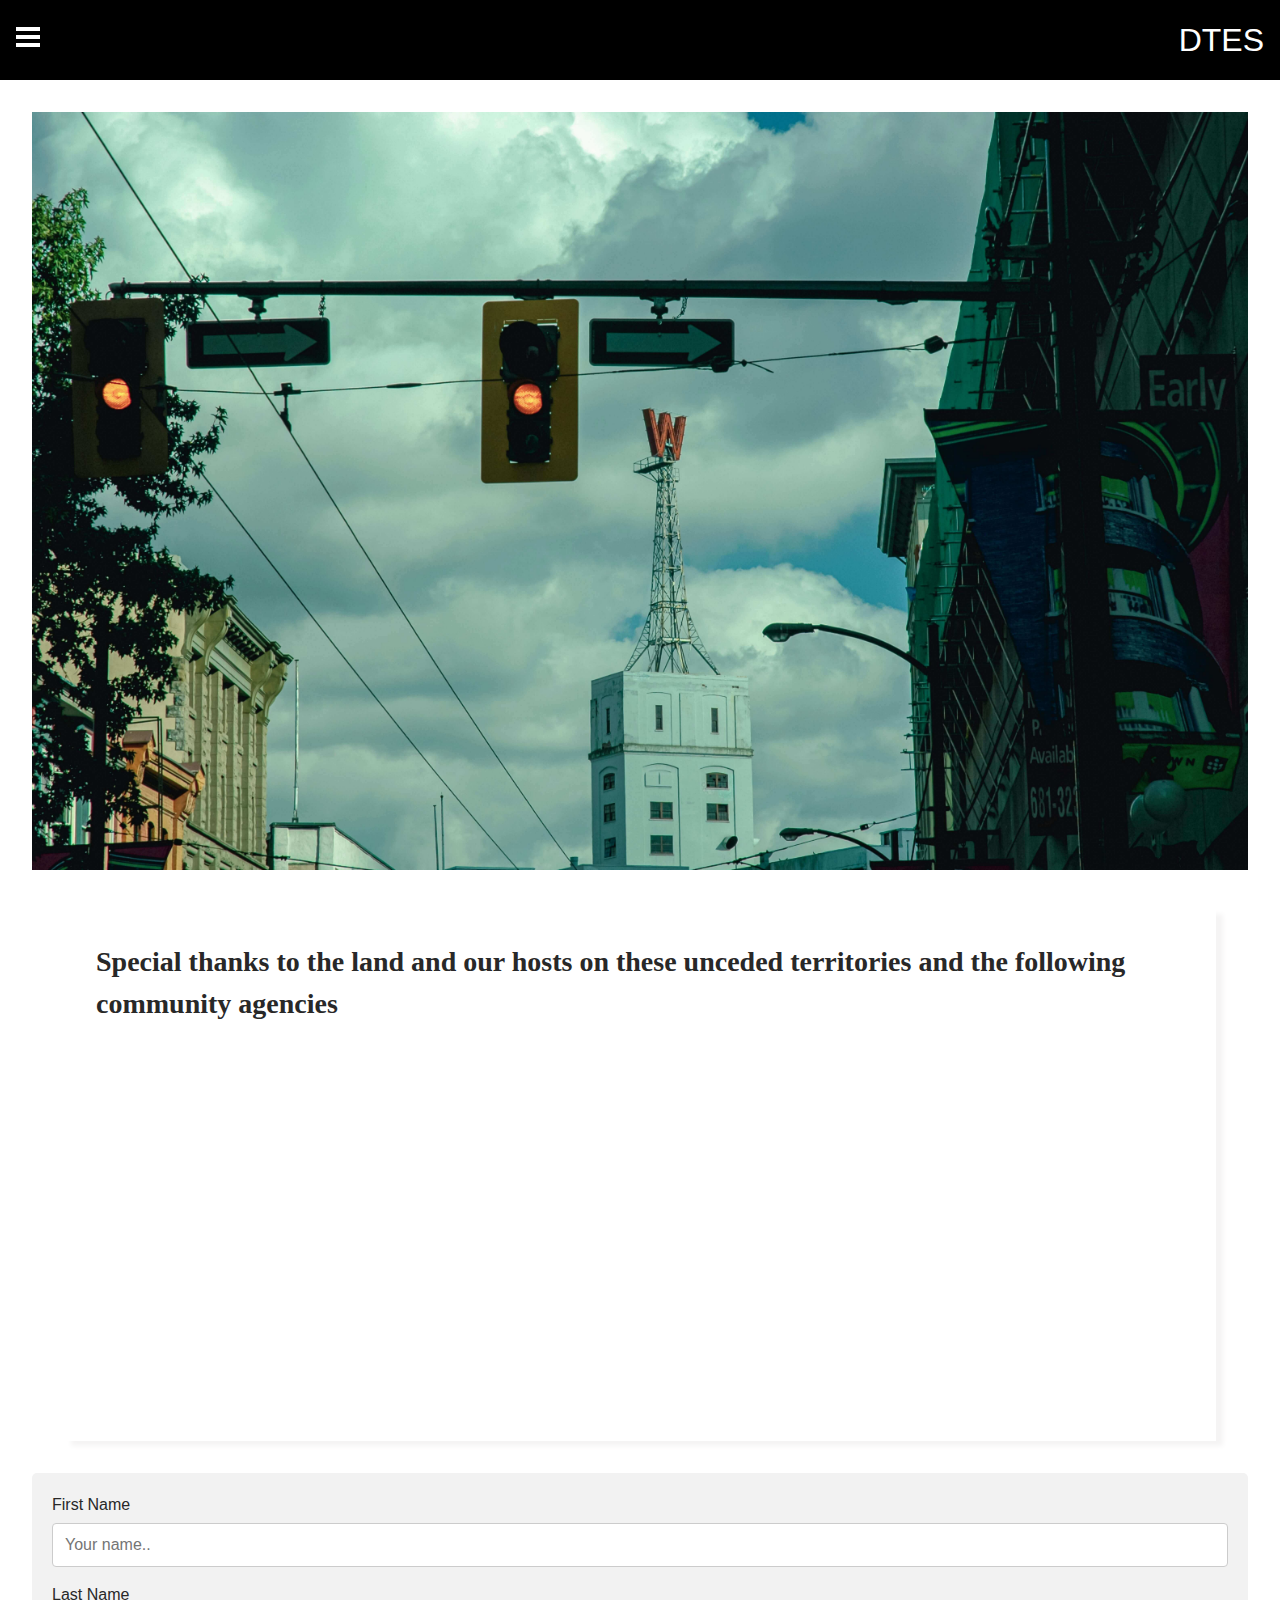
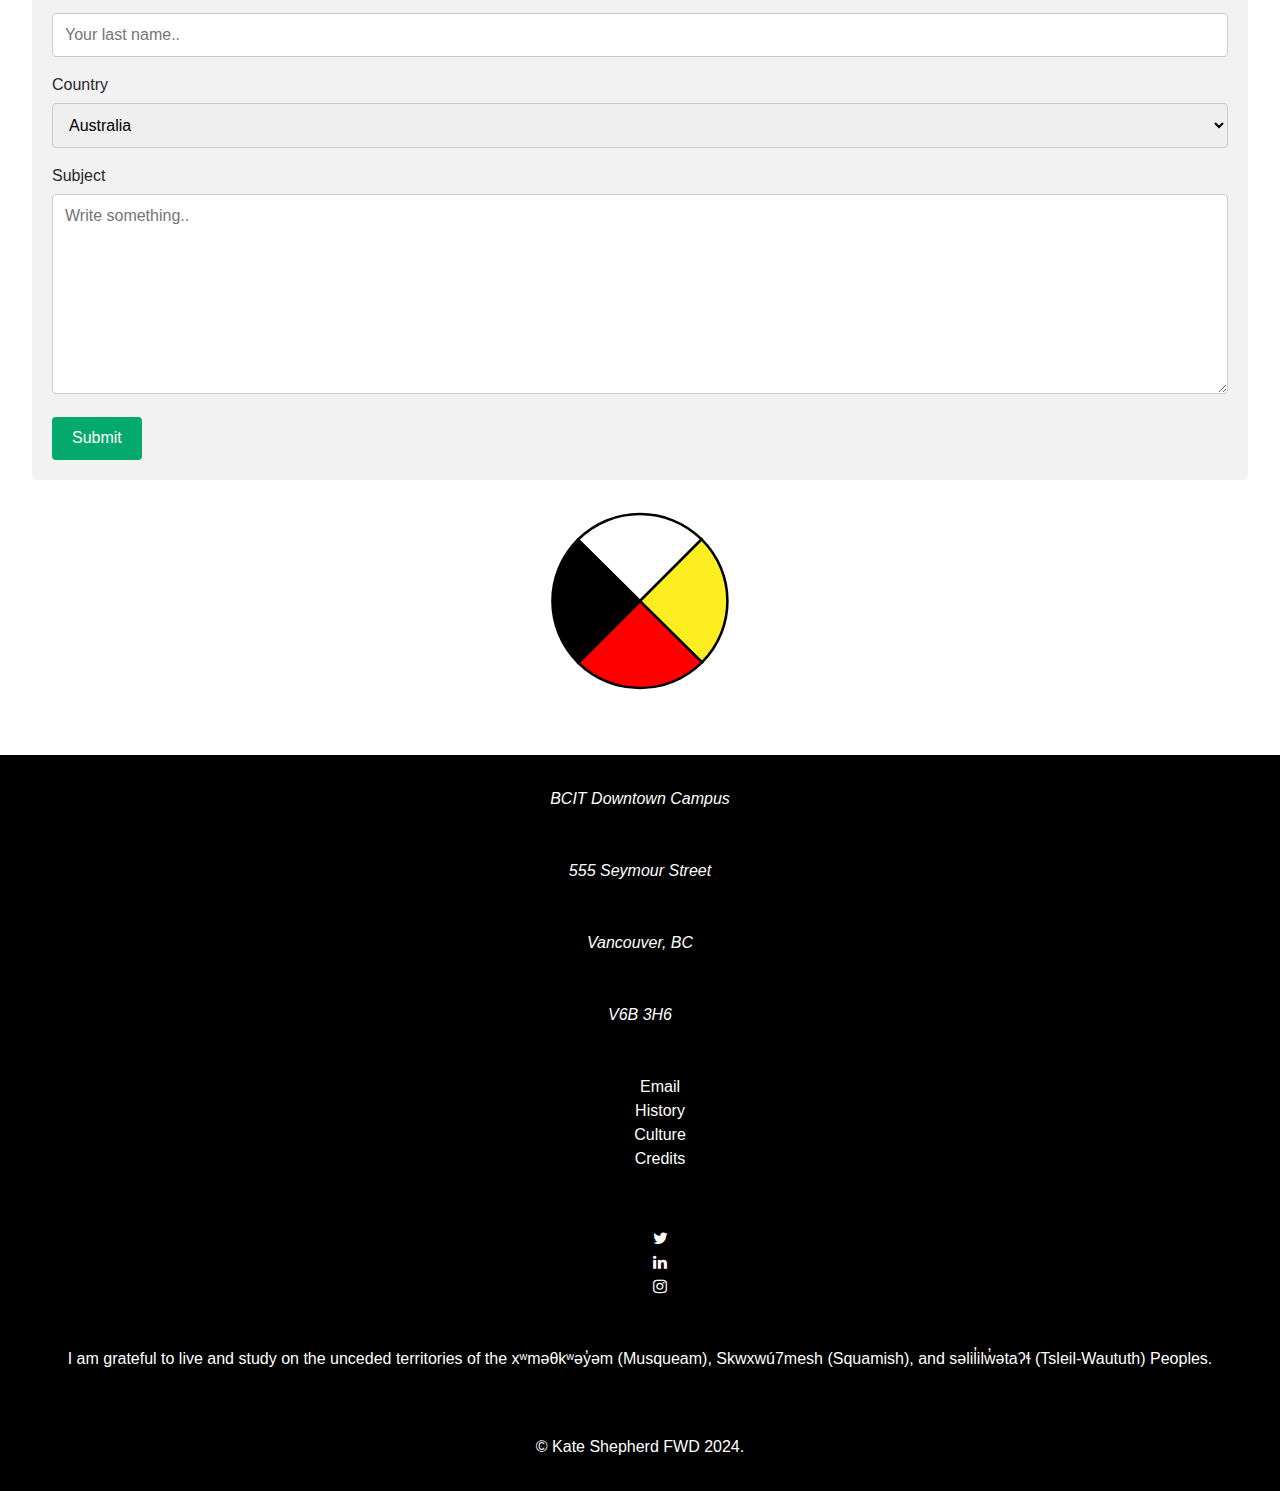
==== commit cb4ed795: "resized and centered page-end image" ====
--- a/credits.html
+++ b/credits.html
@@ -44,11 +44,9 @@
         </header>
         <main class="site-main">
 
-            <section class="banner-image">
-
+            <div id="banner-image">
                <img src="./images/rohit-tandon-bv-vGNhWLKc-unsplash.jpg" alt="IImage of Vancovuer skyline">
-               
-            </section>
+            </div>
 
             <section>
                 <h2>Special thanks to the land and our hosts on these unceded territories and the following community agencies</h2>
--- a/styles/style.css
+++ b/styles/style.css
@@ -59,6 +59,10 @@
     font-size: 1.75rem;
 }
 
+h3{
+    text-align: center;
+}
+
 p {
     margin: 1rem;
     padding: 1rem;
@@ -67,10 +71,6 @@
 
 /* Links
 --------------------------------------------- */
-.resources a {
-    text-decoration: none;
-}
-
 
 /*--------------------------------------------------------------
 # Components
@@ -144,23 +144,34 @@
 /* Main
 --------------------------------------------- */
 
-.banner {
+.site-main {
+    flex: 1;
+    max-width: 80rem;
+    margin: 0 auto;
+    padding: 2rem;
+}
+
+
+ul, li {
+    list-style-type: none;
+    text-decoration: none;
+}
+#banner {
     position: relative;
 }
 
 /* do i need to resize image? */
-.banner img {
+#banner img {
+    position: absolute;
+    width: 100%;
+    height: auto;
+}
+
+
+img.page-end {
+    max-width: 20%;
+    height: auto;
     display: block;
-    width: 100%;
-    height: 100vh;
-    object-fit: cover;
-    object-position: top center;
-}
-
-
-img.page-end {
-    width: 40%;
-    height: auto;
     margin: 0 auto;
     padding: 2rem;
 }
@@ -192,11 +203,33 @@
 }
 
 cite {
-    margin: 2rem 2rem;
-    padding: 1rem;
-    text-align: left;
-}
-
+    margin: 1rem;
+    text-align: center;
+}
+
+section {
+    display: flex;
+    flex-direction: column;
+    align-items: flex-start;
+    box-shadow: 7px 5px 5px #f5f4f4;
+    margin: 2rem;
+   
+}
+
+li {
+   list-style-type: none;
+   text-decoration: none;
+}
+
+article {
+    display: flex;
+    flex-direction: row;
+}
+
+image {
+    width: 60%;
+    height: auto;
+}
 /* CREDITS */
 
 /* Style inputs with type="text", select elements and textareas */
@@ -249,6 +282,10 @@
    
   }
 
+  .socials {
+
+  }
+
   footer a {
     color: #ffffff;
     text-decoration: none;
@@ -258,4 +295,12 @@
  footer a:hover {
     color: #d4d2d2;
  }
-  +
+ @media screen and (min-width: 40em) {
+   
+    footer {
+        display: flex;
+        flex-direction: column;
+        order: 2;
+    }
+  }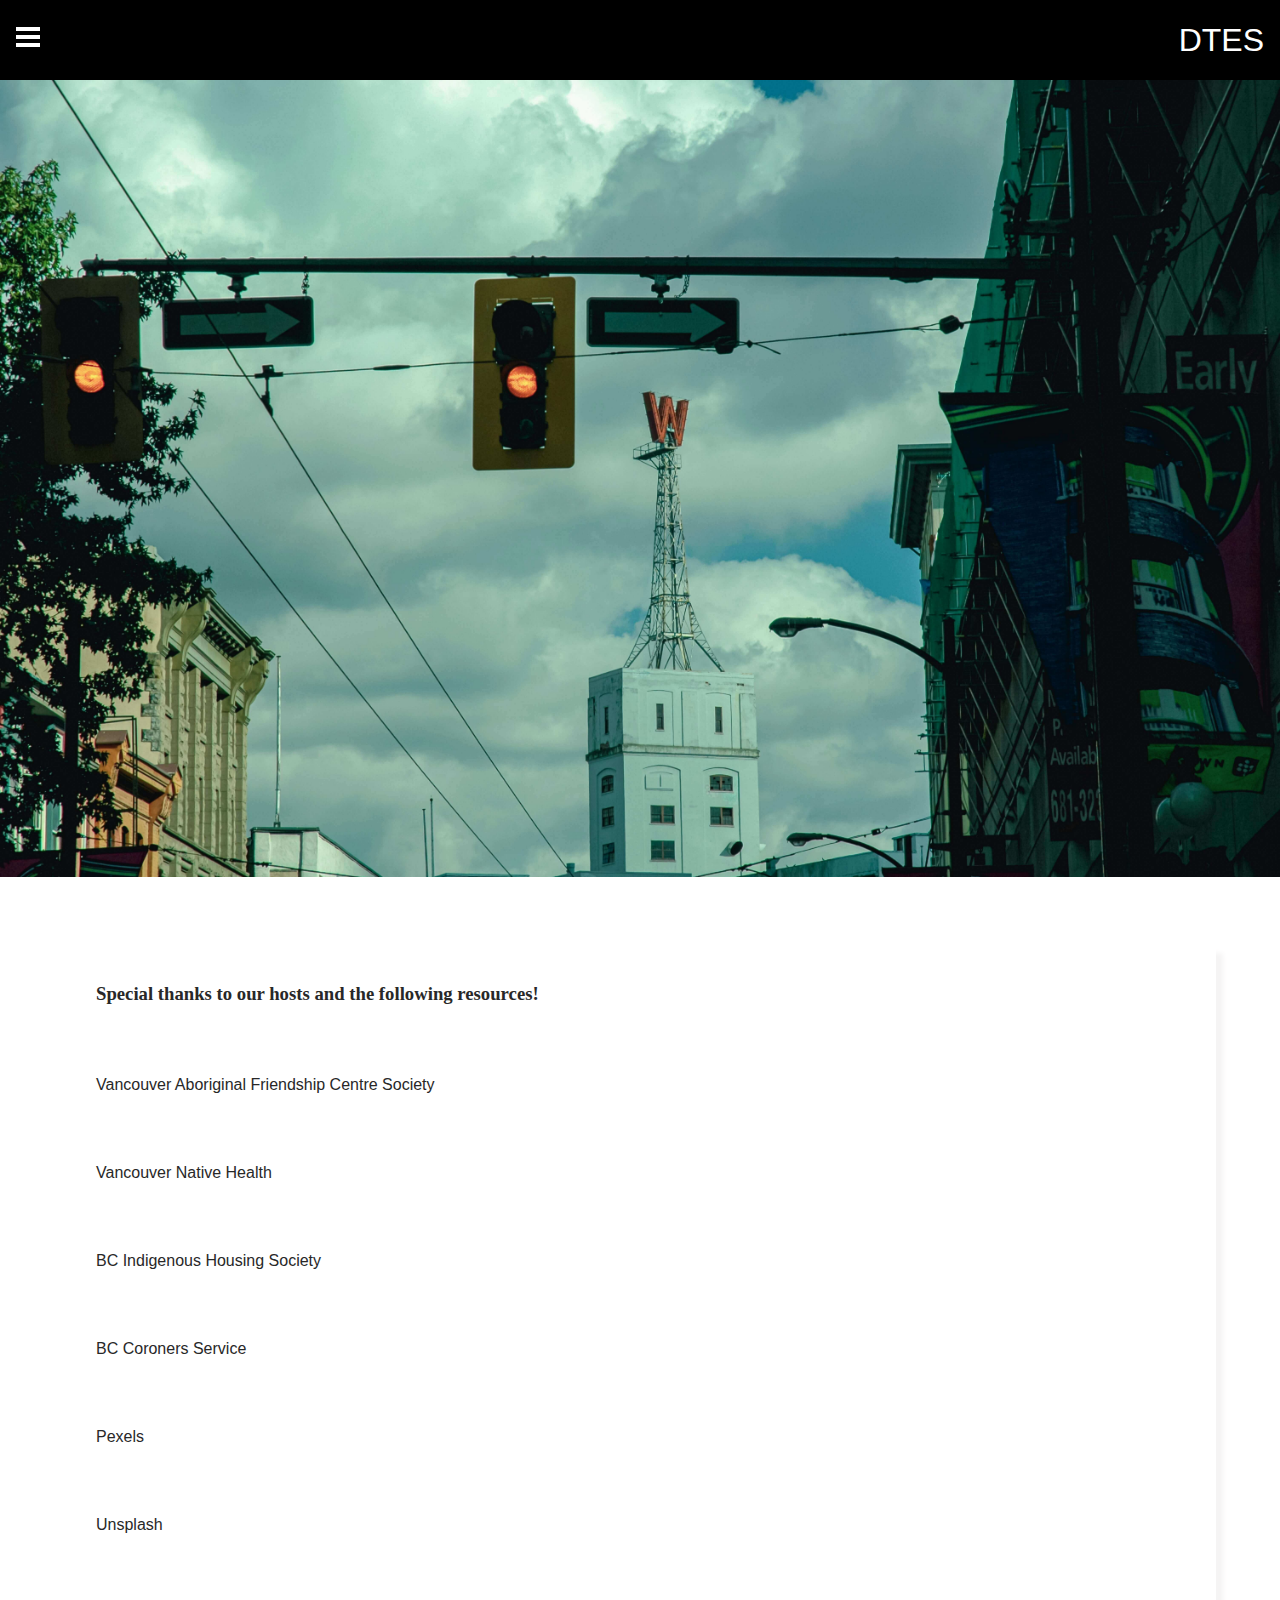
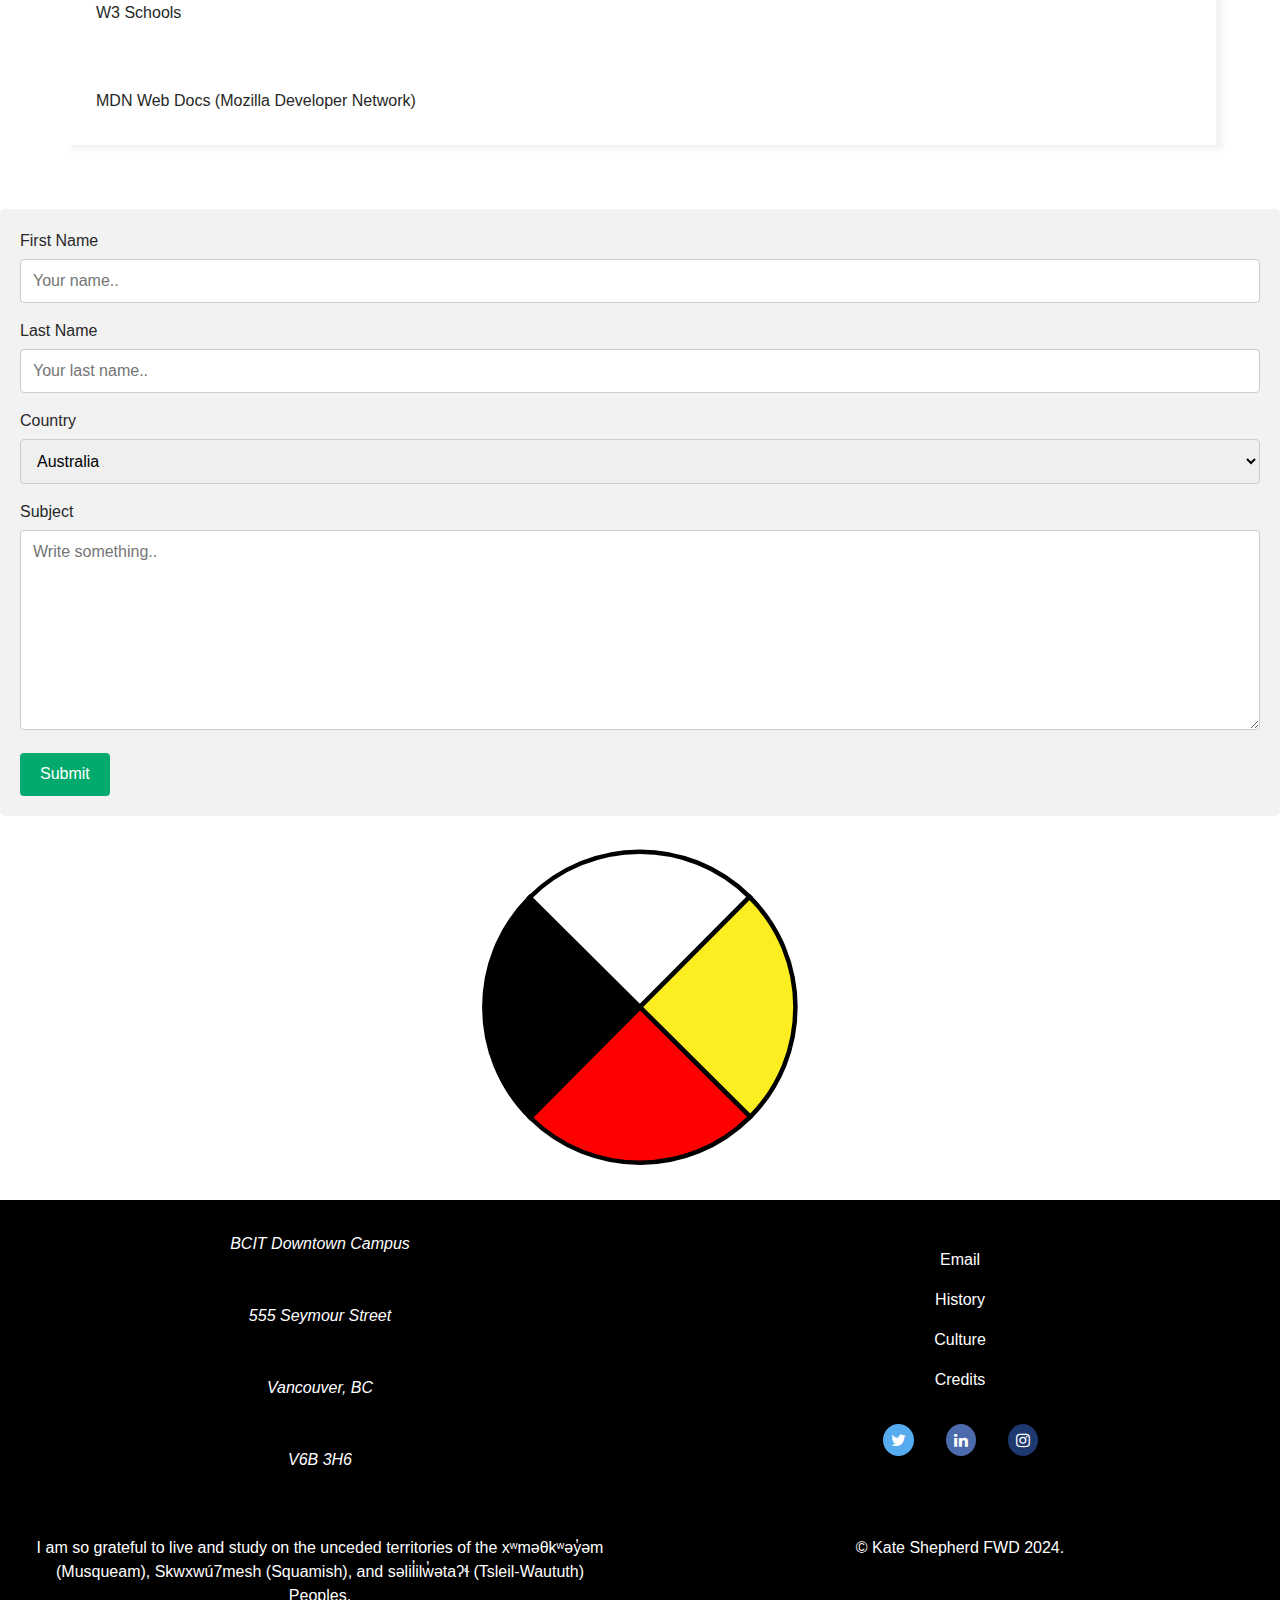
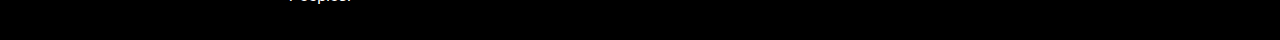
==== commit 82514ca9: "tweaked footer links on all pages" ====
--- a/credits.html
+++ b/credits.html
@@ -49,13 +49,15 @@
             </div>
 
             <section>
-                <h2>Special thanks to the land and our hosts on these unceded territories and the following community agencies</h2>
-                <p></p>
-                <p></p>
-                <p></p>
-                <p></p>
-                <p></p>
-                <p></p>
+                <h3>Special thanks to our hosts and the following resources!</h3>
+                <p>Vancouver Aboriginal Friendship Centre Society</p>
+                <p>Vancouver Native Health</p>
+                <p>BC Indigenous Housing Society</p>
+                <p>BC Coroners Service</p>
+                <p>Pexels</p>
+                <p>Unsplash</p>
+                <p>W3 Schools</p>
+                <p>MDN Web Docs (Mozilla Developer Network) </p>
             </section>
 
             <div class="container">
@@ -99,15 +101,15 @@
             <li><a href="history.html">History</a></li>
             <li><a href="culture.html">Culture</a></li>
             <li><a href="credits.html">Credits</a></li>
-        </ul><br>
-        <div>
-            <ul class="socials">
+        
+            <div class="socials">
                 <li><a href="#" class="fa fa-twitter"></a></li>
                 <li><a href="#" class="fa fa-linkedin"></a></li>
                 <li><a href="#" class="fa fa-instagram"></a></li>
-            </ul>
-        </div>
-            <p> I am grateful to live and study on the unceded territories of the xʷməθkʷəy̓əm (Musqueam), Skwxwú7mesh (Squamish), and səlil̓ilw̓ətaʔɬ (Tsleil-Waututh) Peoples.</p>
+            </div>
+        </ul>
+
+        <p> I am so grateful to live and study on the unceded territories of the xʷməθkʷəy̓əm (Musqueam), Skwxwú7mesh (Squamish), and səlil̓ilw̓ətaʔɬ (Tsleil-Waututh) Peoples.</p>
 
         <p>&copy; Kate Shepherd FWD 2024.</p>
 
--- a/styles/style.css
+++ b/styles/style.css
@@ -24,7 +24,8 @@
 --------------------------------------------- */
 html {
     box-sizing: border-box;
-    scroll-behavior: smooth;    
+    scroll-behavior: smooth;
+    height: 100%;    
 }
 
 *,
@@ -43,6 +44,7 @@
     display: flex;
     flex-direction: column;
     min-height: 100vh;
+    margin: 0;
 }
 
 h1, h2, h3, h4, h5, h6 {
@@ -68,6 +70,12 @@
     padding: 1rem;
 }
 
+header, footer {
+    width: 100%;
+    box-sizing: border-box;
+}
+
+
 
 /* Links
 --------------------------------------------- */
@@ -80,6 +88,7 @@
 --------------------------------------------- */
 
 /* Header Styles */
+
 .site-header {
     background-color: #000000;
     display: flex;
@@ -128,17 +137,23 @@
     margin-right: 3.125rem;
   }
   
-.site-name {
+a.site-name {
     color: #ffffff;
     font-family: Arial, Helvetica, sans-serif;
     font-size: 2rem;
     text-decoration: none;
 }
 
+#banner-image {
+    background-size: contain;
+    background-position: center bottom;
+    width: 100%;
+
+}
 /* Media Queries for smaller screens */
 @media screen and (max-width: 25rem) {
     .sidenav {padding-top: 3rem;}
-    .sidenav a {font-size: 1.125rem;}
+    .sidenav a {font-size: .75rem;}
   }
 
 /* Main
@@ -146,30 +161,13 @@
 
 .site-main {
     flex: 1;
-    max-width: 80rem;
-    margin: 0 auto;
-    padding: 2rem;
-}
-
-
-ul, li {
-    list-style-type: none;
-    text-decoration: none;
-}
-#banner {
-    position: relative;
-}
-
-/* do i need to resize image? */
-#banner img {
-    position: absolute;
     width: 100%;
-    height: auto;
+    margin: 0 auto;
 }
 
 
 img.page-end {
-    max-width: 20%;
+    max-width: 30%;
     height: auto;
     display: block;
     margin: 0 auto;
@@ -202,33 +200,58 @@
     padding: .5rem;
 }
 
-cite {
-    margin: 1rem;
-    text-align: center;
-}
-
-section {
+blockquote {
+    margin-left: 5rem;
+    text-align: center;
+    font-style: italic;
+}
+
+section, article {
     display: flex;
     flex-direction: column;
     align-items: flex-start;
     box-shadow: 7px 5px 5px #f5f4f4;
-    margin: 2rem;
+    margin: 4rem;
    
 }
 
-li {
+li, a {
    list-style-type: none;
    text-decoration: none;
+   color:#780a0a;
 }
 
 article {
     display: flex;
-    flex-direction: row;
+    flex-direction: column;
+}
+
+figure {
+    display: flex;
+    flex-direction: column;
+    align-items: center;
+    margin: 0;
+}
+
+figure img {
+    max-width: 50%;
+    height: auto;
+    display: block;
+}
+
+figcaption {
+    text-align: center;
+    margin-top: 0.5em;
 }
 
 image {
     width: 60%;
     height: auto;
+}
+
+iframe {
+    margin: 0 auto;
+    display: block;
 }
 /* CREDITS */
 
@@ -270,7 +293,7 @@
 
 /* FOOTER */
 
-  footer {
+  footer, footer p {
     background-color: #000000;
     color: #ffffff;
     display: block;
@@ -279,15 +302,18 @@
 
   .footer-links, .socials {
     list-style-type: none;
-   
+    text-align: center;
+    padding: .5rem;
   }
 
   .socials {
-
+    display: flex;
+    justify-content: center;
   }
 
   footer a {
     color: #ffffff;
+    list-style-type: none;
     text-decoration: none;
     margin: 0 auto;
   }
@@ -296,11 +322,52 @@
     color: #d4d2d2;
  }
 
+ .fa {
+    margin: 1rem;
+    padding: .5rem;
+    font-size: 1.75rem;
+    text-align: center;
+    text-decoration: none;
+    border-radius: 100%;
+  }
+  
+  .fa-twitter {
+    background: #55ACEE;
+    color: #ffffff;
+    
+  }
+  
+  .fa-linkedin {
+    background-color: #4c6bad;
+    color: #ffffff;
+   
+  }
+  
+  .fa-instagram {
+    background-color: #1e3870;
+    color: #ffffff;
+   
+  }
  @media screen and (min-width: 40em) {
    
-    footer {
-        display: flex;
-        flex-direction: column;
-        order: 2;
+
+    article, footer {
+        display: grid;
+        grid-template-columns: 1fr 1fr;
     }
-  }+
+    .footer-links{
+        margin-top: 2rem;
+        line-height: 2.5rem;
+    }
+
+    .socials {
+        margin: 0;
+        
+    }
+
+    footer p {
+        display: block;
+        text-align: center;
+    }
+}